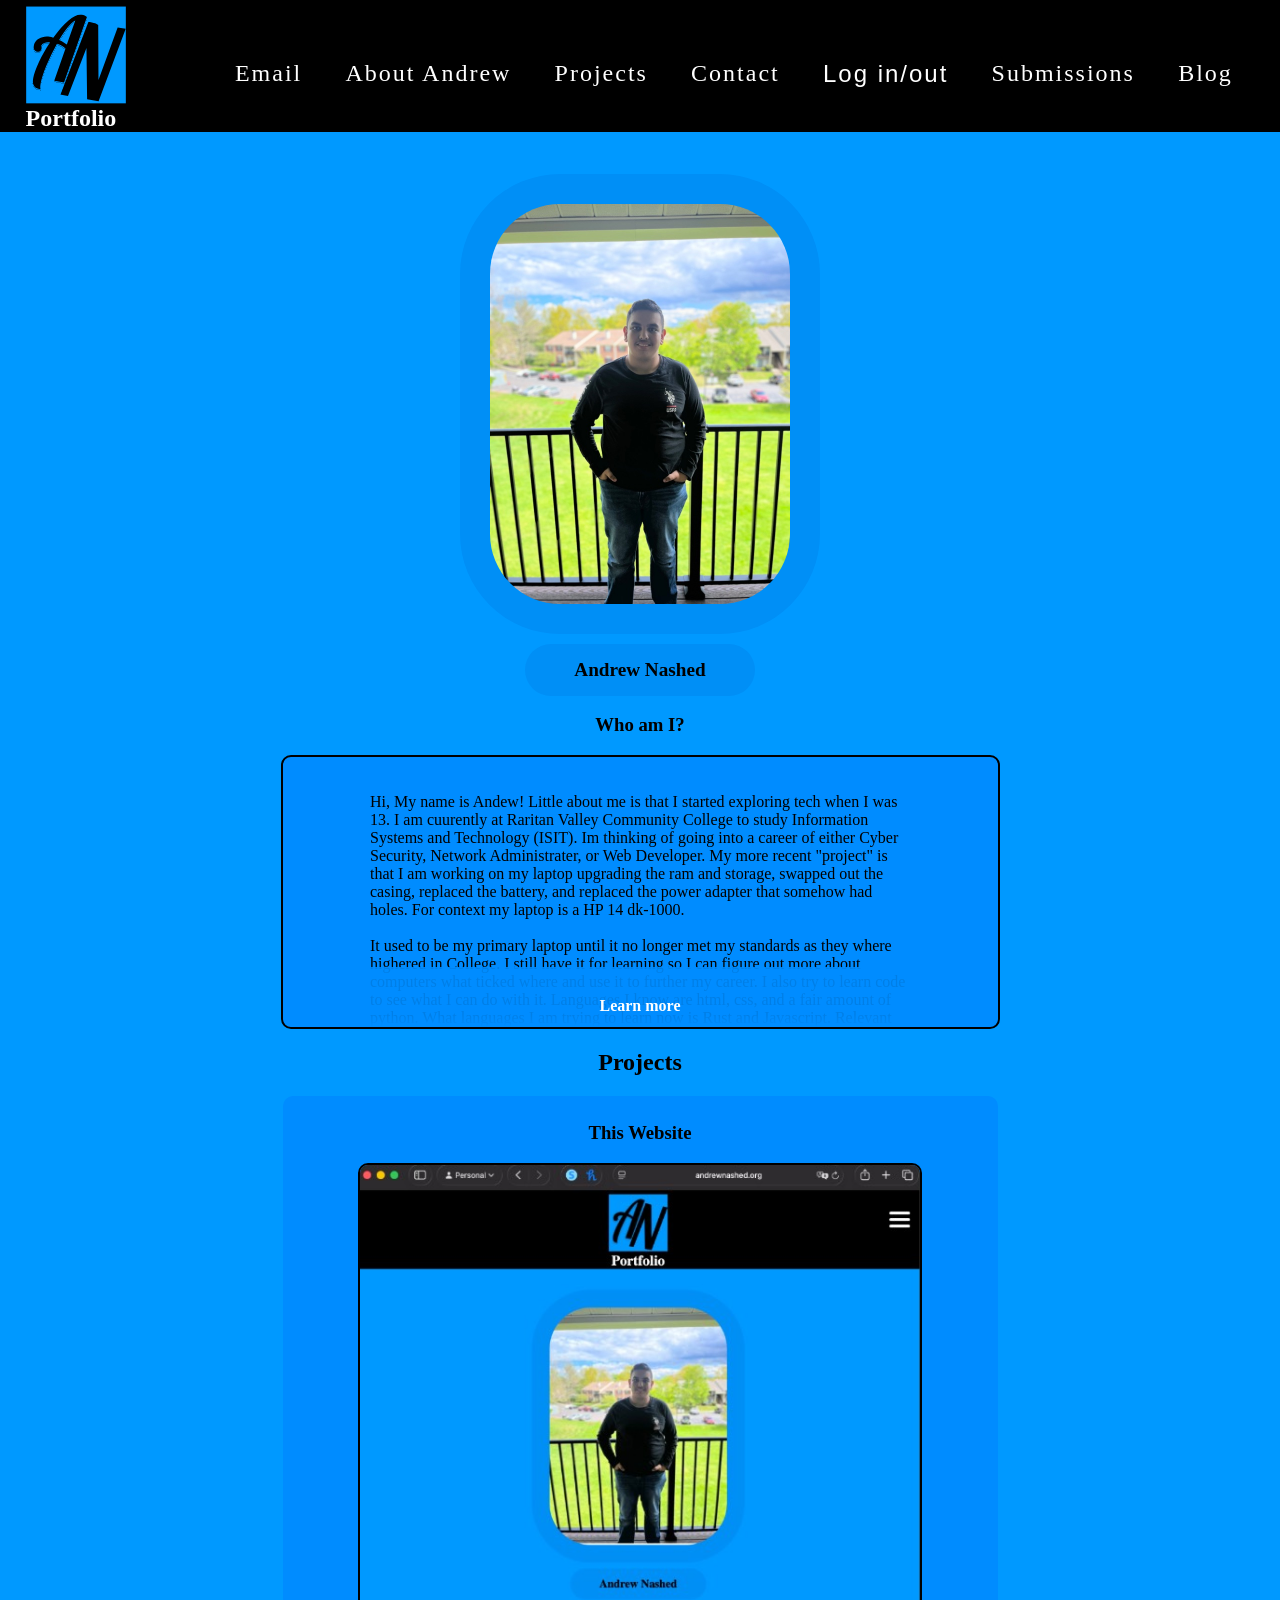
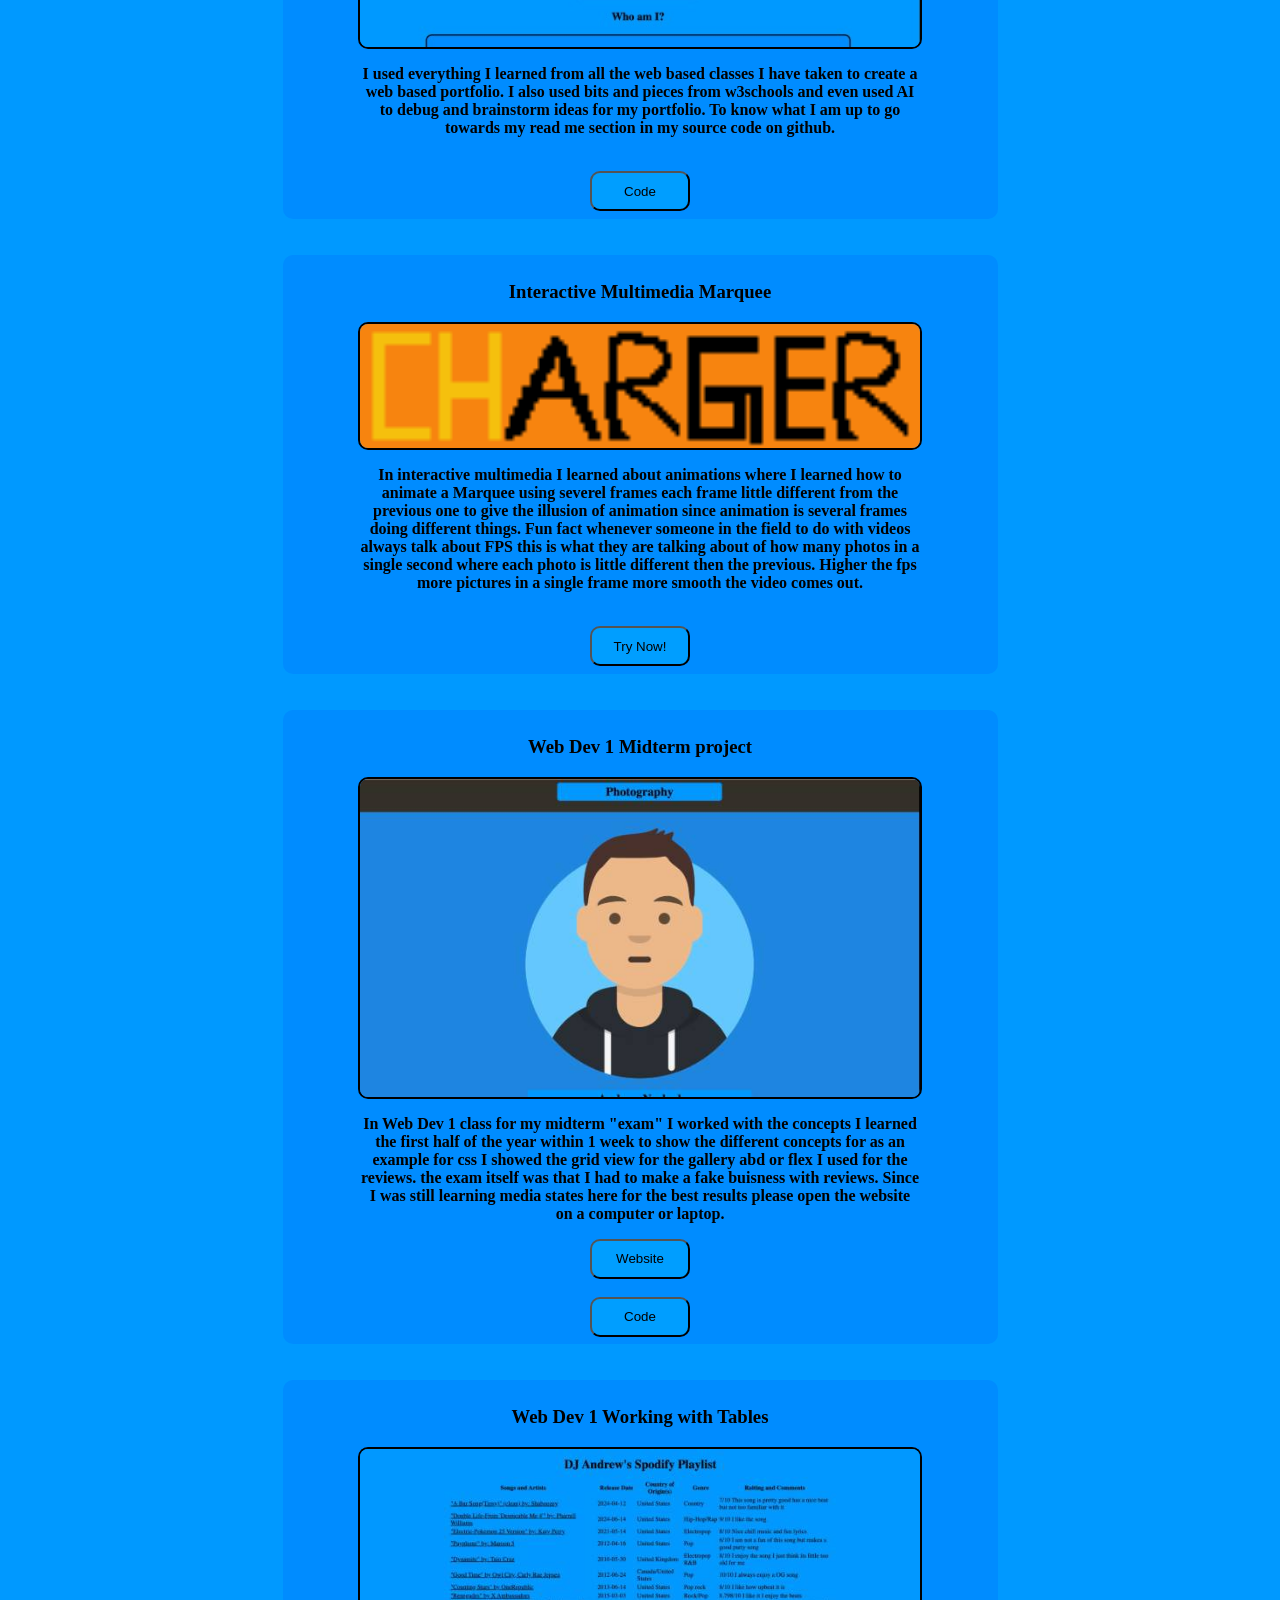
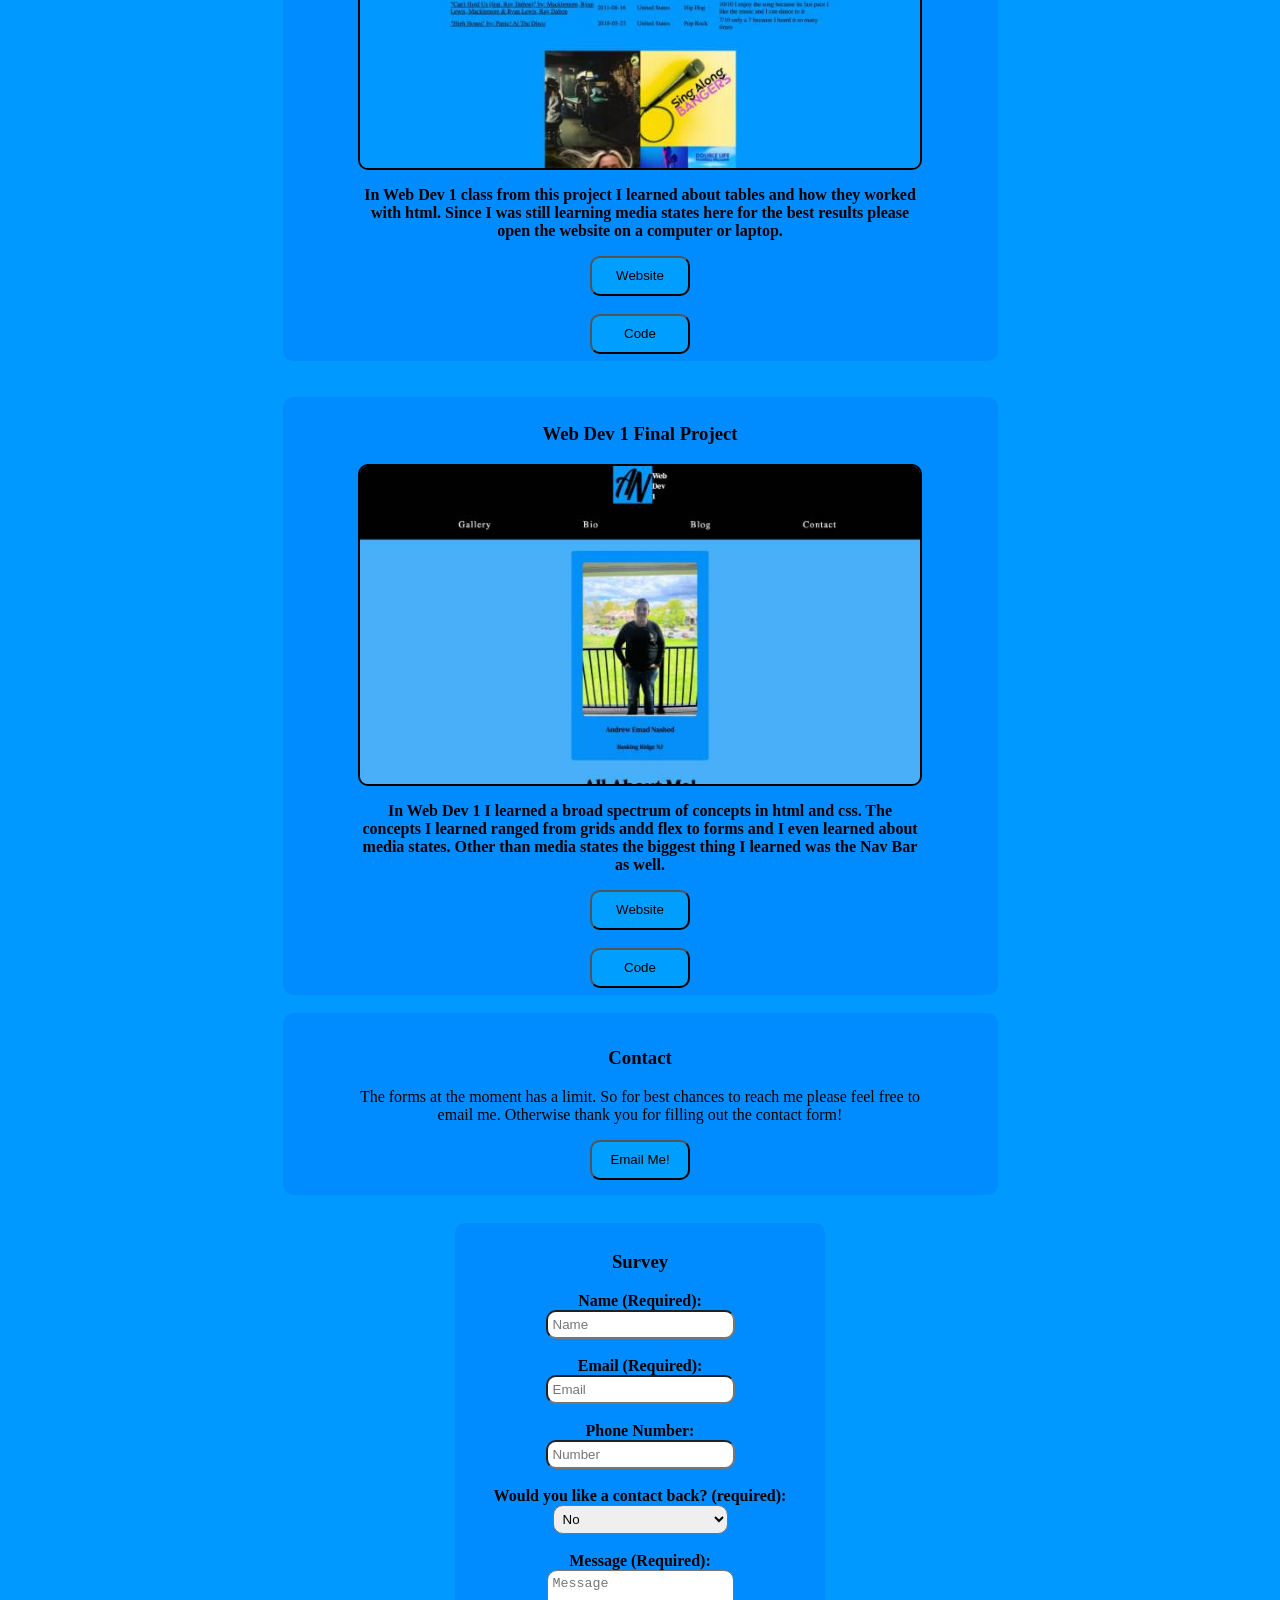
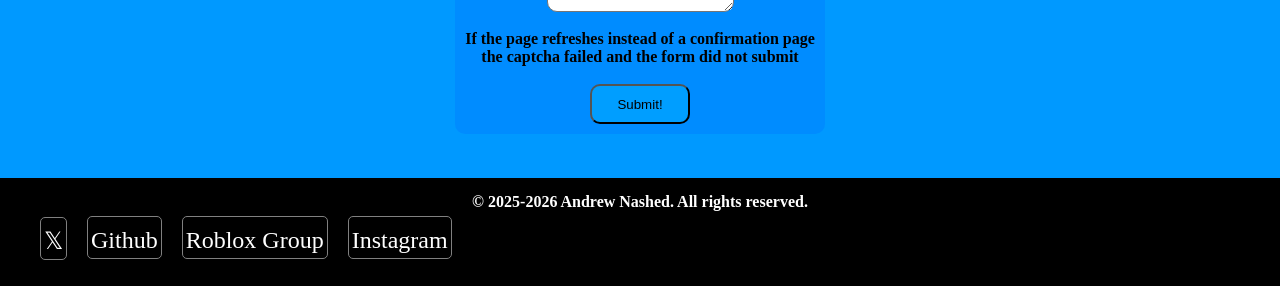
==== index.html @ 929e7d98 "4.0.0 beta" ====
<!DOCTYPE html>
<html lang="en">
<head>
    <meta charset="UTF-8">
    <meta name="viewport" content="width=device-width, initial-scale=1.0">
    <title>Home</title>

    <meta property="og:title" content="Portfolio">
    <meta property="og:description" content="A personal portfolio showcasing my projects, skills, and accomplishments.">
    <meta property="og:image" content="https://andrewnashed.org/img/logo.svg">
    <meta property="og:url" content="https://andrewnashed.org">
    <meta property="og:type" content="portfolio"> <!--pulled off of google AI Overview-->
    <meta name="author" content="Andrew Nashed">
    <meta name="theme-color" content="#0099FF"><!--https://www.instagram.com/reel/DSKAH2tjieJ/?igsh=MXB1M2czdG05cGcwbg== credit-->

    <meta name="description" content="A personal portfolio showcasing my projects, skills, and accomplishments."> <!--Accurate but I used AI because I was unfamiliar with this tag so the description is accurate just AI Generated-->
    <!--twitter-->
    <meta name="twitter:card" content="summary_large_image">
    <meta name="twitter:image" content="https://andrewnashed.org/img/logo.svg">
    <meta name="twitter:url" content="https://andrewnashed.org">
    <meta name="twitter:title" content="Portfolio">
    <meta name="twitter:description" content="A personal portfolio showcasing my projects, skills, and accomplishments."><!--Autocomplete recommended and I thought it was a good idea to include it also i dont think i will ever tweet this but just in case-->

<!--links-->
    <!--Manifest-->
    <link rel="manifest" href="/app/manifest.json">
    <link rel="manifest" href="/app/app.webmanifest" crossorigin="use-credentials" />
    <!--Favicon and app logo-->
    <link rel="icon" type="image/ico" href="/img/logo.ico">
    <link rel="apple-touch-icon" type="image/ico" href="/img/logo.ico">
    <!--CSS htmlwide-->
    <link rel="stylesheet" href="./css/style.css">
    <link rel="stylesheet" href="./css/nav.css">
    <link rel="stylesheet" href="./css/footer.css">
</head>
<body>
<!-- Netlify Identity Widget -->
    <script type="module">
  import netlifyIdentity from "https://cdn.skypack.dev/netlify-identity-widget";

  netlifyIdentity.init();

  netlifyIdentity.on("init", user => {
    if (!user) {
      window.location.href = "/form.html";
    }
  });
</script>

    <!--Skeleton loader-->
    <div id="loader">
        <br>
    <div class="skeleton header"></div>
    <br>
    <div class="skeleton text"></div>
    <br>
    <div class="skeleton text"></div>
    <br>
    <div class="skeleton image"></div>
    <br>
  </div>
  <script src="./js/skeleton.js"></script>
  <!--End of skeleton loader-->
  <!--header-->
    <header>
        <!--Nav bar-->   
        <nav>
 
            
            <div class="logo">
                <img src="/img/logo.svg" alt="Logo" fetchpriority="high" loading="eager">
                
                <h1>Portfolio</h1>
            </div>


            
            
            <div id="menu">
                <div class="hamburgerMenu" onclick="myFunction(this)">
                    <div class="bar1"></div>
                    <div class="bar2"></div>
                    <div class="bar3"></div>
              </div>
              <script>
                function myFunction(x) {
                  x.classList.toggle("change");
                  document.querySelector(".nav-links ul").classList.toggle("show");
                }
              </script>
            </div>  
              

   
            
            <div class="nav-links">
            <ul>
                <li><a href="mailto:&#65;&#110;&#100;&#114;&#101;&#119;&#64;&#97;&#110;&#100;&#114;&#101;&#119;&#110;&#97;&#115;&#104;&#101;&#100;&#46;&#111;&#114;&#103;">Email</a></li>
                <li><a href="#aboutMe">About Andrew</a></li>
                <li><a href="#Projects">Projects</a></li>
                <li><a href="#survey">Contact</a></li>
                <li><button onclick="netlifyIdentity.open()">Log in/out</button></li>
                <li><a href="./pages/form.html">Submissions</a></li>
                <li><a href="./pages/blog.html">Blog</a></li>
            </ul>
        </div>
        </nav>
        

        
    </header>
    <main>
 
        
            
        <section id="me">
            <figure>
                <div id="profileDiv">
                    <img src="./img/IMG_3065.WebP" alt="Image of Andrew Nashed" id="imgA" fetchpriority="high" loading="eager">
                </div>
                <figcaption id="Andrew">
                    Andrew Nashed
                </figcaption>
            </figure>
        </section>
        <section id="aboutMe">
            <h3>Who am I?</h3>
            <div id="abt">
            <p>Hi, My name is Andew! Little about me is that I started exploring tech when I was 13. I am cuurently at Raritan Valley Community College to study Information Systems and Technology (ISIT). Im thinking of going into a career of either Cyber Security, Network Administrater, or Web Developer. My more recent "project" is that I am working on my laptop upgrading the ram and storage, swapped out the casing, replaced the battery, and replaced the power adapter that somehow had holes. For context my laptop is a HP 14 dk-1000.<br><br> It used to be my primary laptop until it no longer met my standards as they where highered in College. I still have it for learning so I can figure out more about computers what ticked where and use it to further my career. I also try to learn code to see what I can do with it. Languages I know are html, css, and a fair amount of python. What languages I am trying to learn now is Rust and Javascript. Relevant classes that I've taken at RV to my career are Essencial Networking, Web Dev 1, and currently taking Interactive Multimedia. As a hobby I generally play video games like Roblox and Minecraft and keep up with tech news like WWDC, Google I/O, and etc. I also like to keep up with thw tech news of iOS Betas. I've been a beta tester since 2020. <br><br> I run a X (formally known as Twitter) account @TechTalksPage that talks about Technology. My favorite game is Roblox because there are a lot of games on there but I am exploring other games like Jedi Survivor that im currently trying to figure out the gameplay to. I do spend a fair ammount of time on social media. I currently use TikTok, Instagram, and X.</p>
            <span class="overlay-text">Learn more</span>
            </div>
        </section>
        <section id="Projects">
            <h2>Projects</h2>
            <section class="project">
                <h3>This Website</h3>
                <img src="./img/andrewnashedorg.WebP" alt="screenshot of website" class="project-img" fetchpriority="high" loading="lazy">
                <p>I used everything I learned from all the web based classes I have taken to create a web based portfolio. I also used bits and pieces from w3schools and even used AI to debug and brainstorm ideas for my portfolio. To know what I am up to go towards my read me section in my source code on github.</p>
                <br>
                <a href="https://github.com/Kindleisbest/web-portfolio" target="_blank">
                    <button class="btn">Code</button> 
                    </a>
                </section>
                <br>
                <br>
                <br>
            <section class="project">
                <h3>Interactive Multimedia Marquee</h3>
                <img src="./img/Marque.gif" alt="Marquee of a word Charger" class="project-img" fetchpriority="high">
                <p>In interactive multimedia I learned about animations where I learned how to animate a Marquee using severel frames each frame little different from the previous one to give the illusion of animation since animation is several frames doing different things. Fun fact whenever someone in the field to do with videos always talk about FPS this is what they are talking about of how many photos in a single second where each photo is little different then the previous. Higher the fps more pictures in a single frame more smooth the video comes out.</p>
                <br>
                <a href="https://www.piskelapp.com" target="_blank">
                    <button class="btn">Try Now!</button> 
                    </a>
                </section>
                <br>
                <br>
                <br>
            <section class="project">
                <h3>Web Dev 1 Midterm project</h3>
                <img src="./img/Midterm.WebP" alt="Midterm Project Screenshot" class="project-img" fetchpriority="high" loading="lazy">
                <p>In Web Dev 1 class for my midterm "exam" I worked with the concepts I learned the first half of the year within 1 week to show the different concepts for as an example for css I showed the grid view for the gallery abd or flex I used for the reviews. the exam itself was that I had to make a fake buisness with reviews. Since I was still learning media states here for the best results please open the website on a computer or laptop.</p>
                <a href="https://midterm-kindleisbest.netlify.app" target="_blank">
                    <button class="btn">Website</button> 
                    </a>
                <br>
                <br>
                <a href="https://github.com/RVCC-IDMX/midterm-Kindleisbest" target="_blank">
                    <button class="btn">Code</button> 
                    </a>
            </section>
            <br>
            <br>
            <br>
            <section class="project">
                <h3>Web Dev 1 Working with Tables</h3>
                <img src="./img/Tables.WebP" alt="Tables Project Screenshot" class="project-img" fetchpriority="high" loading="lazy">
                <p>In Web Dev 1 class from this project I learned about tables and how they worked with html. Since I was still learning media states here for the best results please open the website on a computer or laptop.</p>
                <a href="https://working-with-tables-kindleisbest.netlify.app" target="_blank">
                    <button class="btn">Website</button> 
                    </a>
                <br>
                <br>
                <a href="https://github.com/RVCC-IDMX/working-with-tables-Kindleisbest" target="_blank">
                    <button class="btn">Code</button> 
                    </a>
            </section>
            <br>
            <br>
            <br>
            <section class="project">
                <h3>Web Dev 1 Final Project</h3>
                <img src="./img/main.WebP" alt="Final Project Screenshot" class="project-img" fetchpriority="high" loading="lazy">
                <p>In Web Dev 1 I learned a broad  spectrum of concepts in html and css. The concepts I learned ranged from grids andd flex to forms and I even learned about media states. Other than media states the biggest thing I learned was the Nav Bar as well. </p>
                <a href="https://about-me-kindleisbest.netlify.app" target="_blank">
                    <button class="btn">Website</button> 
                    </a>
                <br>
                <br>
                <a href="https://github.com/RVCC-IDMX/about-me-Kindleisbest" target="_blank">
                    <button class="btn">Code</button> 
                    </a>
            </section>
        </section>
        <br>
        <div id="contact">
        <h3>Contact</h3>
        <p>The forms at the moment has a limit. So for best chances to reach me please feel free to email me. Otherwise thank you for filling out the contact form!</p>
        <a href="mailto:&#65;&#110;&#100;&#114;&#101;&#119;&#64;&#97;&#110;&#100;&#114;&#101;&#119;&#110;&#97;&#115;&#104;&#101;&#100;&#46;&#111;&#114;&#103;">
            <button class="btn" id="btn">Email Me!</button>
            </a>
    </div>
    <br>
        <div id="survey">
        <form name="contact" method="POST" data-netlify="true" data-netlify-recaptcha="true" id="form">
            <label><h3>Survey</h3></label>
            <label for="name">Name (Required): </label>
            <input id="name" type="name" name="name" placeholder="Name" class="inputs" required/>
            <br>
            <label for="email">Email (Required): </label>
            <input id="email" type="email" name="email" placeholder="Email" class="inputs" autocomplete="email" required/>
            <br>

            <label for="phone">Phone Number: </label>
            <input id="phone" type="tel" name="phone" placeholder="Number" class="inputs" autocomplete="tel-local" required/>
            <br>

            <label for="perm">Would you like a contact back? (required):</label>
            <select name="Would you like a contact back?" id="perm" class="inputs" autocomplete="name" required>
            <optgroup label="Please select one">
                <option value="no">No</option>
                <option value="yes">Yes</option>
            </optgroup>

            </select>

            <br>

            <label for="message">Message (Required): </label>
            <textarea id="message" name="message" placeholder="Message" class="inputs" required></textarea>
            <br>
            <label for="captcha">If the page refreshes instead of a confirmation page the captcha failed and the form did not submit</label>
            <div data-netlify-recaptcha="true"  id="captcha"></div>
            
            <br>
            <button type="submit" class="btn" id="Submit">Submit!</button>
        </form>
    </div>
    <br>
    
    </main>
    <script src="https://identity.netlify.com/v1/netlify-identity-widget.js"></script>
        
            <script src="https://challenges.cloudflare.com/turnstile/v0/api.js" async defer> 
              </script>
              <link rel="preconnect" href="https://challenges.cloudflare.com">
              <div class="cf-turnstile" data-sitekey="0x4AAAAAACBy3yBw4a0bDQFq"></div>
              <script src="https://challenges.cloudflare.com/turnstile/v0/api.js?render=explicit" defer>
                </script>
    <footer> 
        <h4>&copy; 2025-2026 Andrew Nashed. All rights reserved.</h4>
        <ul>
        <li><a href="https://www.x.com/techtalkspage" target="_blank">𝕏</a></li>
        <li><a href="https://www.github.com/Kindleisbest" target="_blank">Github</a></li>
        <li><a href="https://www.roblox.com/share/g/7995182" target="_blank">Roblox Group</a></li>
        <li><a href="https://www.instagram.com/andrew_nashed_2024" target="_blank">Instagram</a></li>
        </ul>
        
        
    </footer>


</body>
</html>
---- css/style.css ----
html{
    scroll-behavior: smooth;
}

body{
    background-color: rgb(0, 153,255);
    box-sizing: border-box;
    padding: 0;
    margin: 0;
}
main{
    padding: 2vw;
}
#me{
    display: block;
    margin-left: auto;
    margin-right: auto;
    justify-self: center;
    }

#imgA {
    display: block;
    padding: 30px;
    background-color: #008ff6;
    border-radius: 70px;
    width: 200px;
    max-width: 100%;
    padding-bottom: 30px;
    margin-left: auto;
    margin-right: auto;
    margin-bottom: 10px;
    justify-items: center;
 }
 #contact{
    margin: auto;
    width:715px;
    max-width: fit-content;
 }
 #email{
    display: flex;
    justify-self: center;
    justify-content: center;
    margin-left: auto;
    margin-right: auto;

 }
 #profileDiv {
    align-self: center;
 }
 figcaption{
        padding: 10px;
        background-color: #008ff6;
        border-radius: 100px;
        text-align: center;
        font-weight: bolder;
        font-size: large;
    }
    #Projects{
        justify-self: center;
        text-align: center;
        font-weight: bolder;
    }
#Submit{
    justify-self: center;
}
.btn, a.btn{
    padding: 10px;
    width: 100px;
    height: 40px;
    color: rgb(0, 0, 0);
    text-decoration: none;
    background-color: rgb(0, 158, 255);
    border-radius: 10px;
    justify-self: center;
}
.btn:hover, a.btn:hover{
    cursor:pointer;
    filter:invert(100%);
    text-decoration: none;
}
.inputs{
    padding: 5px;
    border-radius: 10px;
    width: 50%;
    min-width: 150px;
    max-width: 300px;
    justify-self: center;
}
label{
    font-weight: bolder;
    text-align: center;
}
p{
    margin-left: 10%;
    margin-right: 10%;
}
.project{
    padding: 7.5px;
    background-color: rgb(0, 140, 255);
    border-radius: 10px;
    width:700px;
    max-width: fit-content;
    display:inline-block;
    justify-self: center;
}
h3{
    text-align: center;
}


#survey form /*Creates the style for the contact form*/{
    display: grid;
    grid-template-columns: 1fr;
    justify-content: center;
    justify-self: center;
    background-color: rgb(0,140,255);
    padding: 10px;
    border-radius: 10px;
    margin: auto;
    width:350px;
    max-width: fit-content;
    margin-bottom: 0px;
    margin-top: 10px;   
}
#contact{
    justify-self: center;
    text-align: center;
    padding: 10 px;
    border-radius: 10px;
    background-color: rgb(0,140,255);
    padding-top: 15px;
    padding-bottom: 15px;
}
#captcha{
    display: block;
    justify-self: center;
    margin-left: auto;
    margin-right: auto;
    cursor: pointer;
    align-self: center;
}
.project-img{
    width: 80%;
    max-width: 600px;
    border: solid black 2px;
    border-radius: 10px;
    margin-top: 10px;
    margin-bottom: 10px;
    display: block;
    margin-left: auto;
    margin-right: auto;
    justify-self: center;
}
#Andrew{
    width: 200px;
    max-width: 100%;
    margin: auto;
}

@media (max-width: 960px){ /*For smaller screens*/ 
    #imgA {
        padding: 30px;
        background-color: #008ff6;
        border-radius: 70px;
        width: 200px;
        max-width: fit-content;
        padding-bottom: 30px;
        margin-left: auto;
        
 }

    figcaption{
        padding: 10px;
        background-color: #008ff6;
        border-radius: 100px;
        text-align: center;
        font-weight: bolder;
        font-size: large;
    }
    #abt{
    height: 230px;
    width:675px;
    max-width: fit-content;
    padding: 20px;
    margin: auto;
    background-color: rgb(0, 140, 255);
    height: 230px;
    overflow-y:scroll;
    border-radius: 10px;
    
}

.overlay-text {
    opacity: 0.000;
}
}

@keyframes expandBox {
  from { transform: scale(1); }
  to   { transform: scale(1.15); }
}



@media (min-width: 961px){ /*creates css for larger screen (all mostly similar w/ different values than above)*/

    
    #imgA {
        padding: 30px;
        background-color: #008ff6;
        border-radius: 100px;
        width: 300px;
        max-width: 100%;
        padding-bottom: 30px;
        margin-left: auto;

    
    }
    figcaption{
        padding: 15px;
        background-color: #008ff6;
        border-radius: 100px;
        text-align: center;
        font-weight: bolder;
        font-size: larger;
    }
  


    /* Smooth expand animation */
#abt { /*AI generated to fix my animations that was almost not existant before please check update logs on GitHub t see what was the code before*/
    position: relative;
    width: 675px;
    max-width: fit-content;
    height: 230px;
    padding: 20px;
    margin: auto;
    overflow: hidden;
    border-radius: 10px;
    background-color: rgb(0, 140, 255);
    border: 2px solid black;
    transition: transform 0.4s ease, height 0.4s ease, padding 0.4s ease;
}

/* Bottom gradient overlay */
#abt::after { /*AI generated to fix my animations that was almost not existant before please check update logs on GitHub t see what was the code before*/
    content: "";
    position: absolute;
    left: 0; 
    right: 0;
    bottom: 0;
    height: 60px;
    pointer-events: none;
    background: linear-gradient(
        to bottom,
        rgba(0, 140, 255, 0.9) 40%,
        rgba(0, 140, 255, 0.9) 80%,
        rgba(0, 140, 255, 1) 100%
    ); 
    border-radius: inherit;
    opacity: 1;
    transition: opacity 0.3s ease;
}

/* Overlay text */
.overlay-text { /*AI generated to fix my animations that was almost not existant before please check update logs on GitHub t see what was the code before*/
    position: absolute;
    bottom: 12px;
    left: 50%;
    transform: translateX(-50%);
    z-index: 2;
    pointer-events: none;
    color: white;
    font-weight: 700;
    transition: opacity 0.3s ease;
}


#abt:hover { 
    transform: scale(1.10);   
    height: 300px;            
    padding: 2rem;            
    overflow: auto;           
}

/* Hide bottom gradient + text during hover */
#abt:hover::after { /*AI generated to fix my animations that was almost not existant before please check update logs on GitHub t see what was the code before*/
    opacity: 0;
}
#abt:hover .overlay-text { /*AI generated to fix my animations that was almost not existant before please check update logs on GitHub t see what was the code before*/
    opacity: 0;
}

}
---- css/nav.css ----
/* navbar */

header {
    background-color: black;
    
    border: none;
    position: relative;
}

header h1{
    color: white;
    justify-self: center;
    font-size: 20px;
}


/* logo */
.logo img{
    display: flex;
    width: 100px;
    height: 100px;
    justify-content: center;
    margin: auto ;
    padding-top: 5px;
}

.logo h1{
    font-size: 1.5rem;
    margin: auto;
}



/* navigation list */

header li{
    justify-self: center;
    color: white;
    list-style-type: none;
    padding: 0.5em 0;
}
header button{
    justify-self: center;
    color: white;
    text-decoration: none;
    font-size: 1.5rem;
    padding: 1.1rem 1.35rem;
    letter-spacing: 2px;
    display: inline-block;
    background-color:black;
    border-radius:5px;
    border: 0;
}


/*  
 style all a tags in header 
 and then on hover
*/
header a{
    color: white;
    text-decoration: none;
    font-size: 1.5rem;
    padding: 1.1rem 1.35rem;
    letter-spacing: 2px;
    display: inline-block;
    background-color:black;
    border-radius:5px;
}

header a:hover, header a:focus{
    filter:invert(100%);
    text-decoration: none; 
}
header button:hover, header button:focus{
    filter:invert(100%);
    text-decoration: none; 
}




/* 
media query for non-mobile nav bar
min-width set to width of nav elements 
such that no text wraps 
*/

   

@media (max-width: 999.99px) {
    
.logo{
    display: grid;
    align-self: center;
    justify-content: center;
    position: relative;
    width: fit-content;
    margin: auto ;
    padding-top: 5px;
}
menu{
    display: grid;
    align-self: center;
    justify-content: center;
    position: relative;
    width: fit-content;
    margin: auto;
}
nav{
    display: grid;
    flex-direction: column;
    grid-template-columns: repeat(3, 1rem);
    align-items: center;
    justify-content: center;
    position: relative;
    margin-bottom: 10px;
}

.hamburgerMenu {
    display:inline-block;
    cursor: pointer;
    justify-self: right;
    position: absolute;
    right: 25px; 
    top: 30px;
    z-index: 9999;
  }
  .hamburgerMenu:hover, .hamburgerMenu:focus{
    background-color: black;
    padding: 3px;
    filter: invert(100%);
  }
  
.bar1, .bar2, .bar3 {
    width: 35px;
    height: 5px;
    background-color: white;
    margin: 6px 0;
    justify-self: right;
    transition: 0.4s;
    border-radius: 3px;
  }
  
.change .bar1 {
    transform: translate(0, 11px) rotate(-45deg);
  }
  
.change .bar2 {opacity: 0;}
  
.change .bar3 {
    transform: translate(0, -11px) rotate(45deg);
  }

}
@media screen and (min-width: 1000px) {
    nav{
        display: flex;
        justify-content: space-between;
        align-items: center;
        margin: auto;
        padding: 0 2vw;
    }
    
    header ul{
        display: flex;
        justify-content: space-evenly;
        width: auto;
        margin-bottom: 0;
    } 

}
/* For nav bar to behave on smaller screens. */
@media screen and (max-width:999px) {
    .hamburgerMenu {
        display: inline-block;
    }
    .nav-links ul {
        display:none;
    }
    .nav-links ul.show {
        display:block;
    }
}
---- css/footer.css ----
footer { /*creates the footer that we all know and love by creating the thick black line at the bottem and added the copyrights and socials*/
    border: none;
    position: relative;
    background-color: black;
    color:white;
    text-decoration-color: #ffff;
    text-align:center;
    padding-top: 5px;
    padding-bottom: 15px;
    
}
footer h4 { /*add reasonable space below text for the buttons instead of leaving it up to the browsers to decide*/
    margin:10px;
    margin-top: 10px;
    
}
footer a { /*styles the social media buttons in the footer*/
    color: white;
    background-color: black;
    font-size: 24px;
    text-decoration:none;
    padding: 5px 0;
    padding-top: 10px;
    position: relative;
    border-radius: 5px;
    padding-left: 3px;
    padding-right: 3px;
    
    justify-content: space-between;
    border: 1px gray solid;
    
}
footer ul { /*styles the list of social media buttons in the footer*/
    list-style-type: none;
    display: flex;
    /* justify-content: space-evenly; */
    /* gap: fit-content; */
    height: auto;
    width: fit-content;
    justify-self: center;
    gap: 20px;
}
footer a:hover { /*adds hover effect to the social media buttons in the footer*/
    filter: invert(100%);
    text-decoration: none;
    border-radius: 5px;
    padding-left: 2px;
    padding-right: 2px;
}
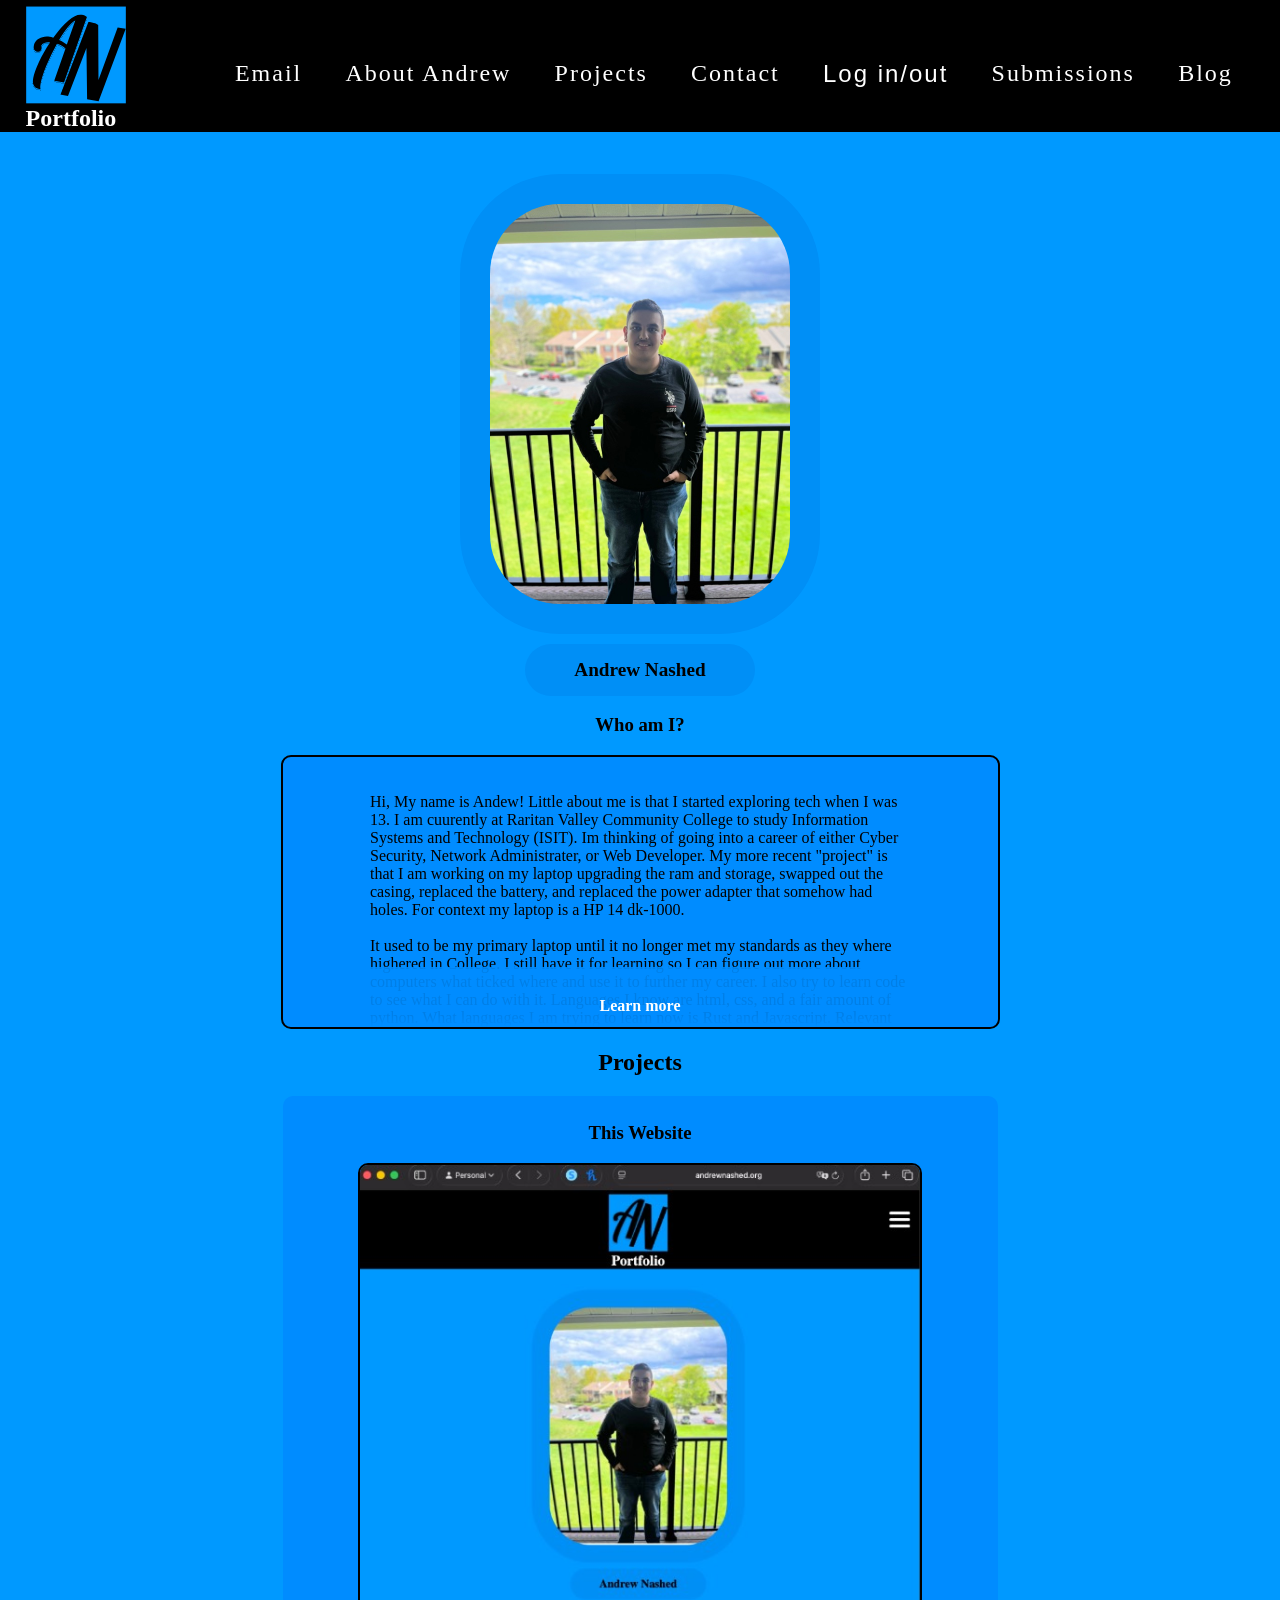
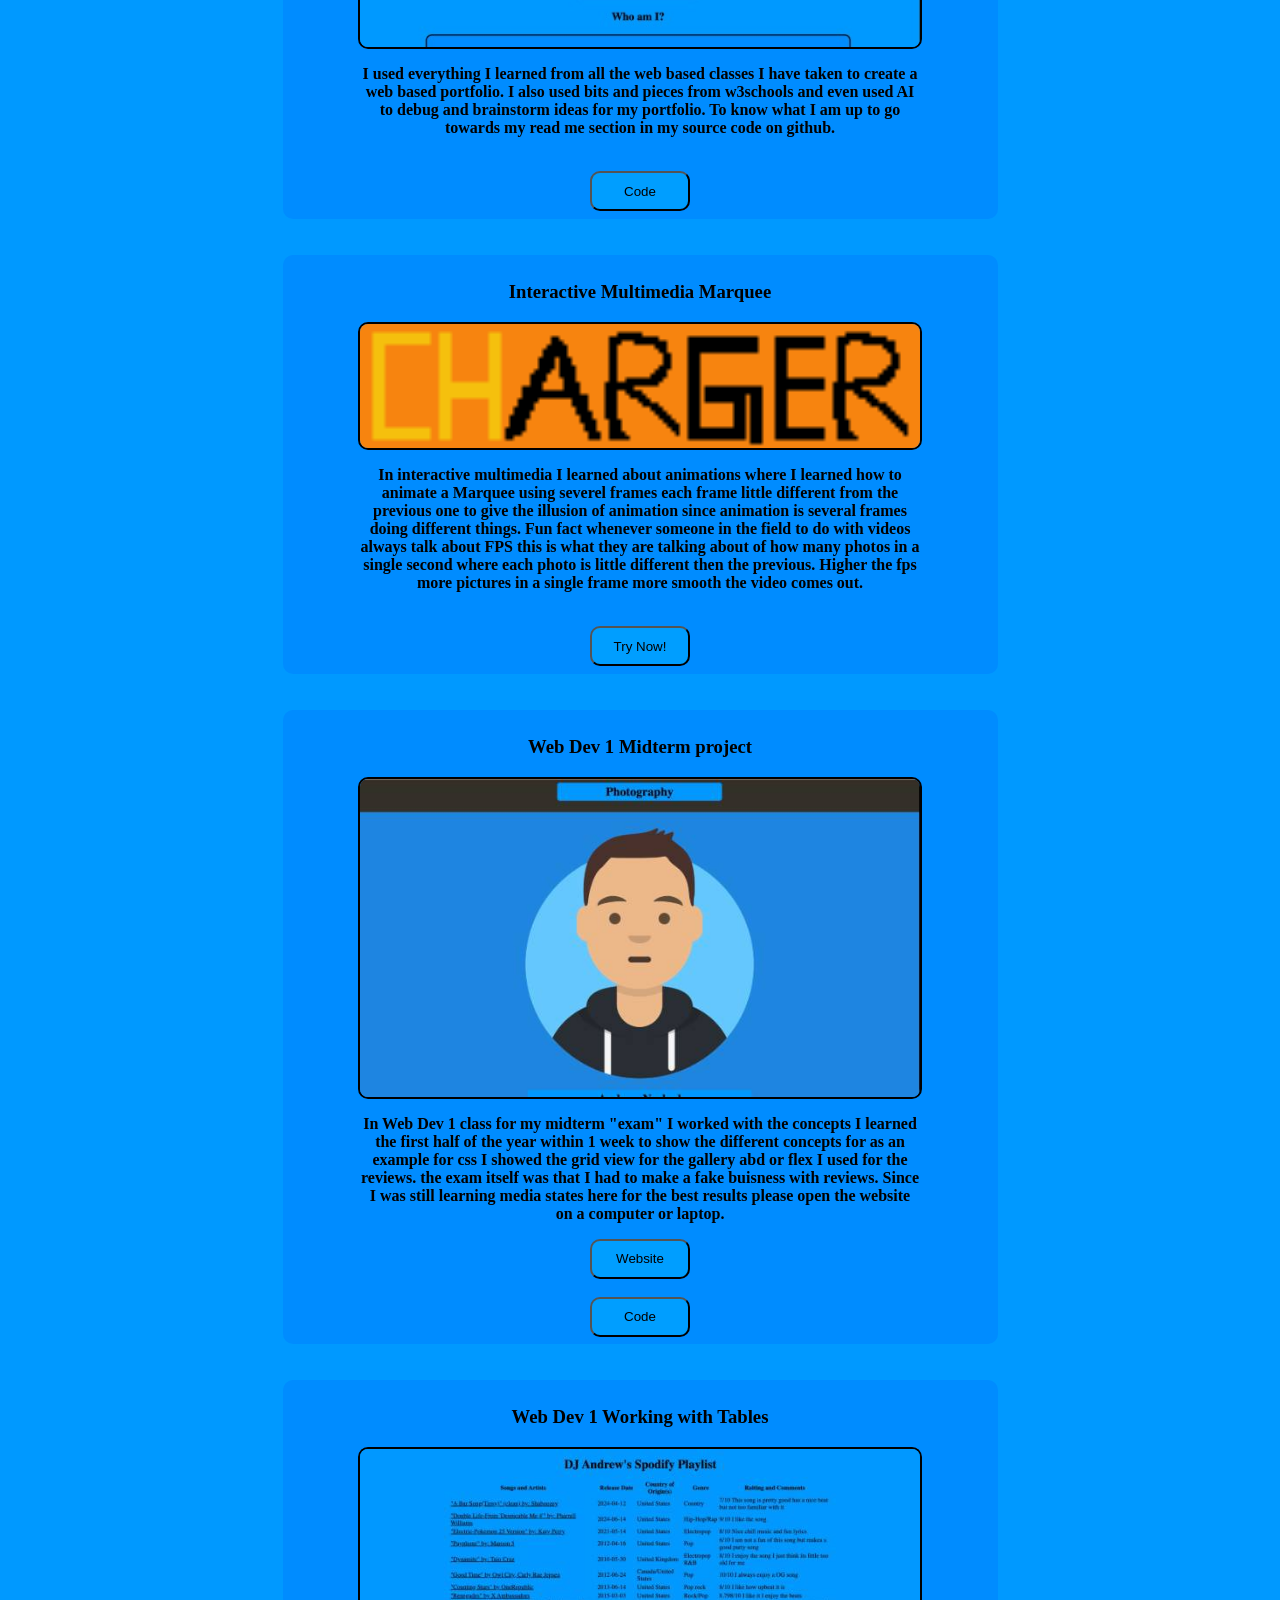
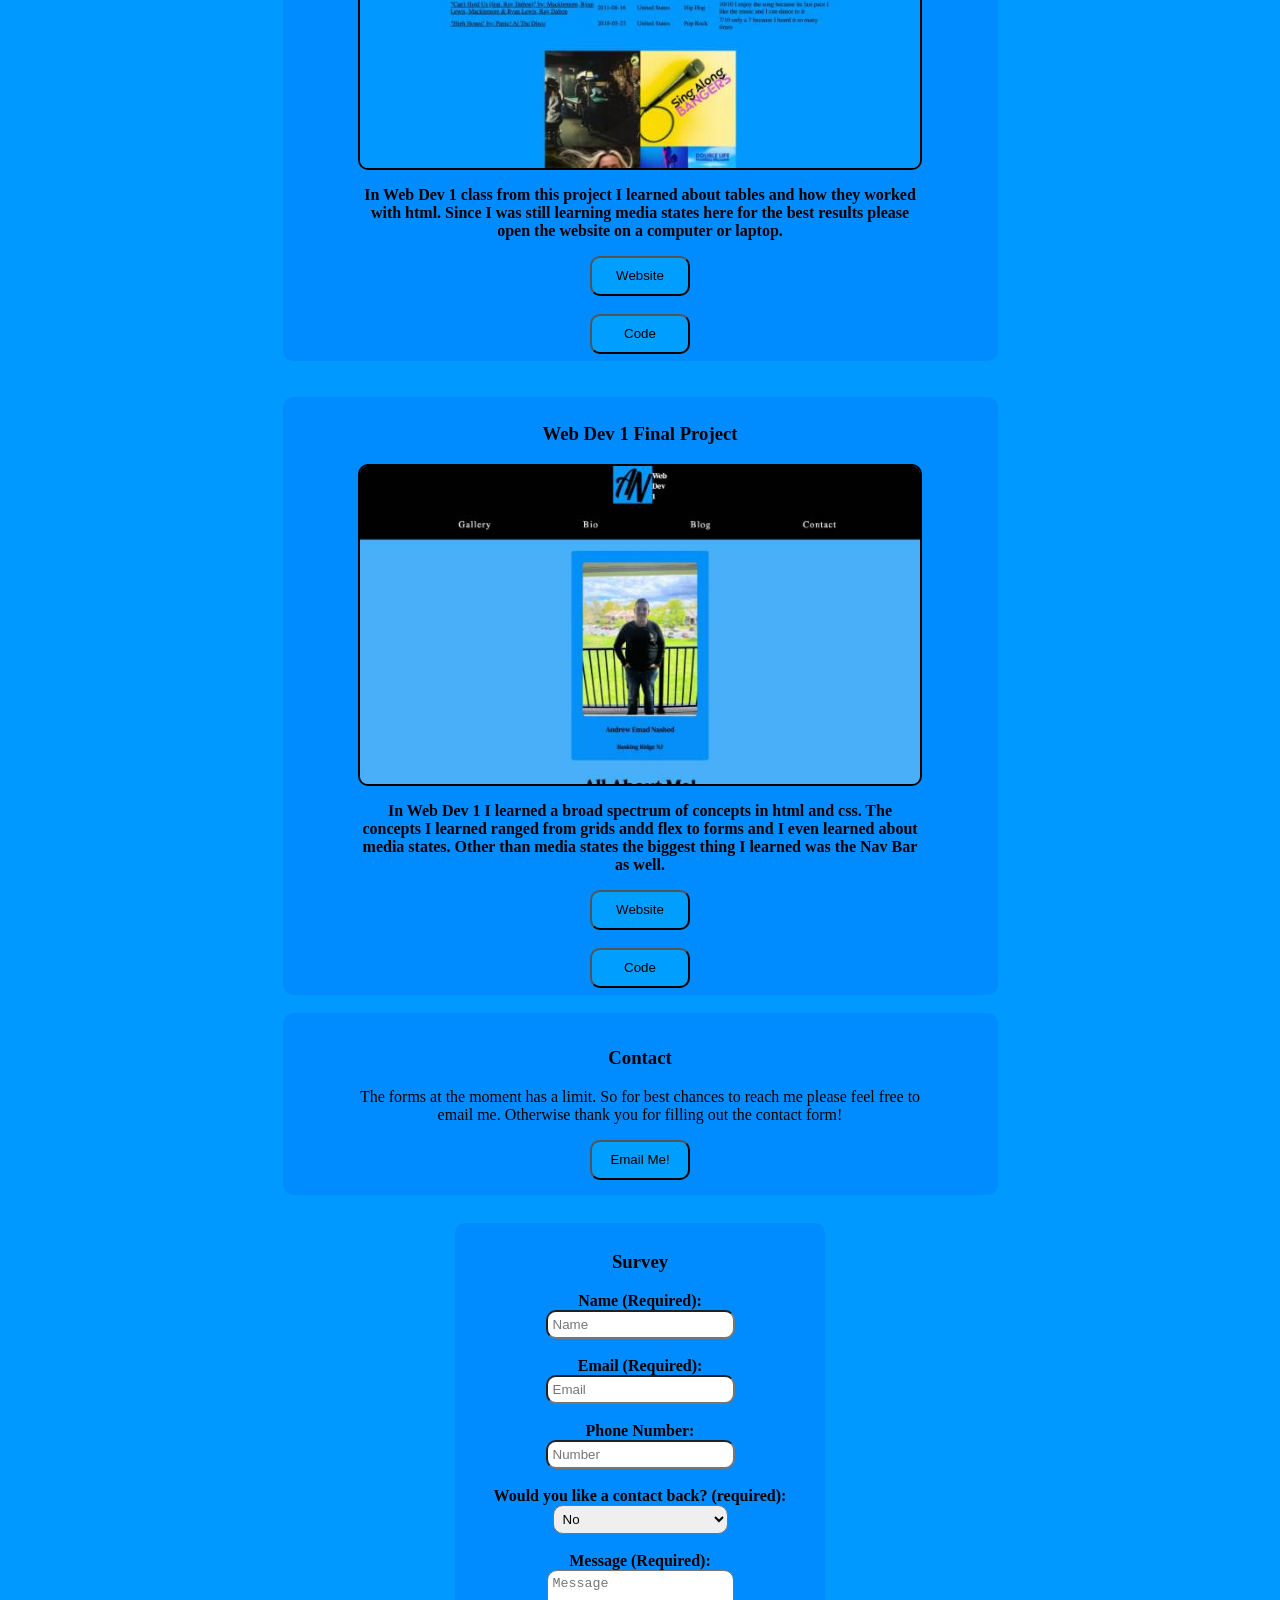
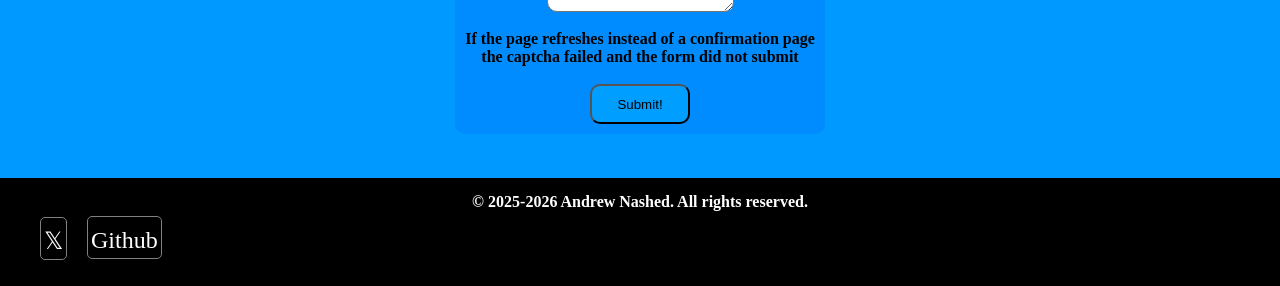
==== commit 5bbffbc9: "4.0.0 beta bug fix" ====
--- a/index.html
+++ b/index.html
@@ -257,16 +257,12 @@
               <div class="cf-turnstile" data-sitekey="0x4AAAAAACBy3yBw4a0bDQFq"></div>
               <script src="https://challenges.cloudflare.com/turnstile/v0/api.js?render=explicit" defer>
                 </script>
-    <footer> 
+     <footer> 
         <h4>&copy; 2025-2026 Andrew Nashed. All rights reserved.</h4>
         <ul>
         <li><a href="https://www.x.com/techtalkspage" target="_blank">𝕏</a></li>
         <li><a href="https://www.github.com/Kindleisbest" target="_blank">Github</a></li>
-        <li><a href="https://www.roblox.com/share/g/7995182" target="_blank">Roblox Group</a></li>
-        <li><a href="https://www.instagram.com/andrew_nashed_2024" target="_blank">Instagram</a></li>
         </ul>
-        
-        
     </footer>
 
 
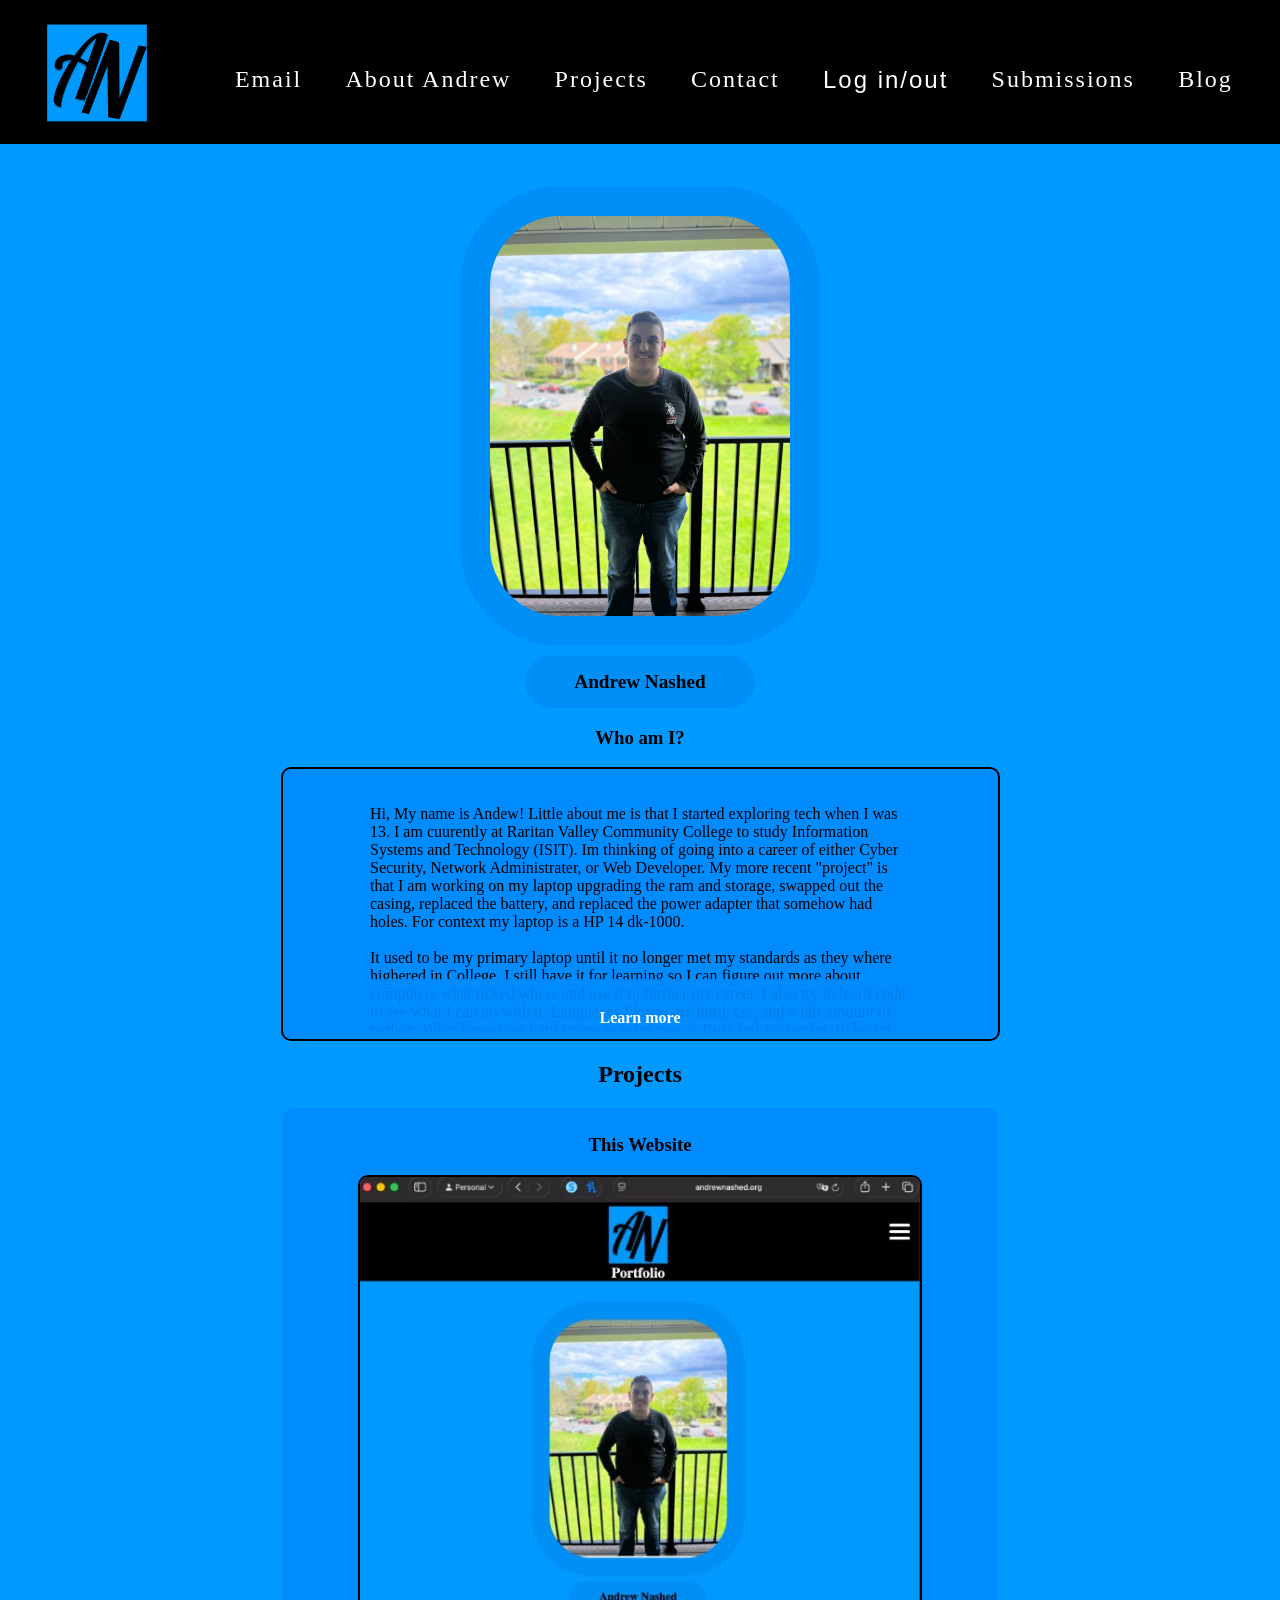
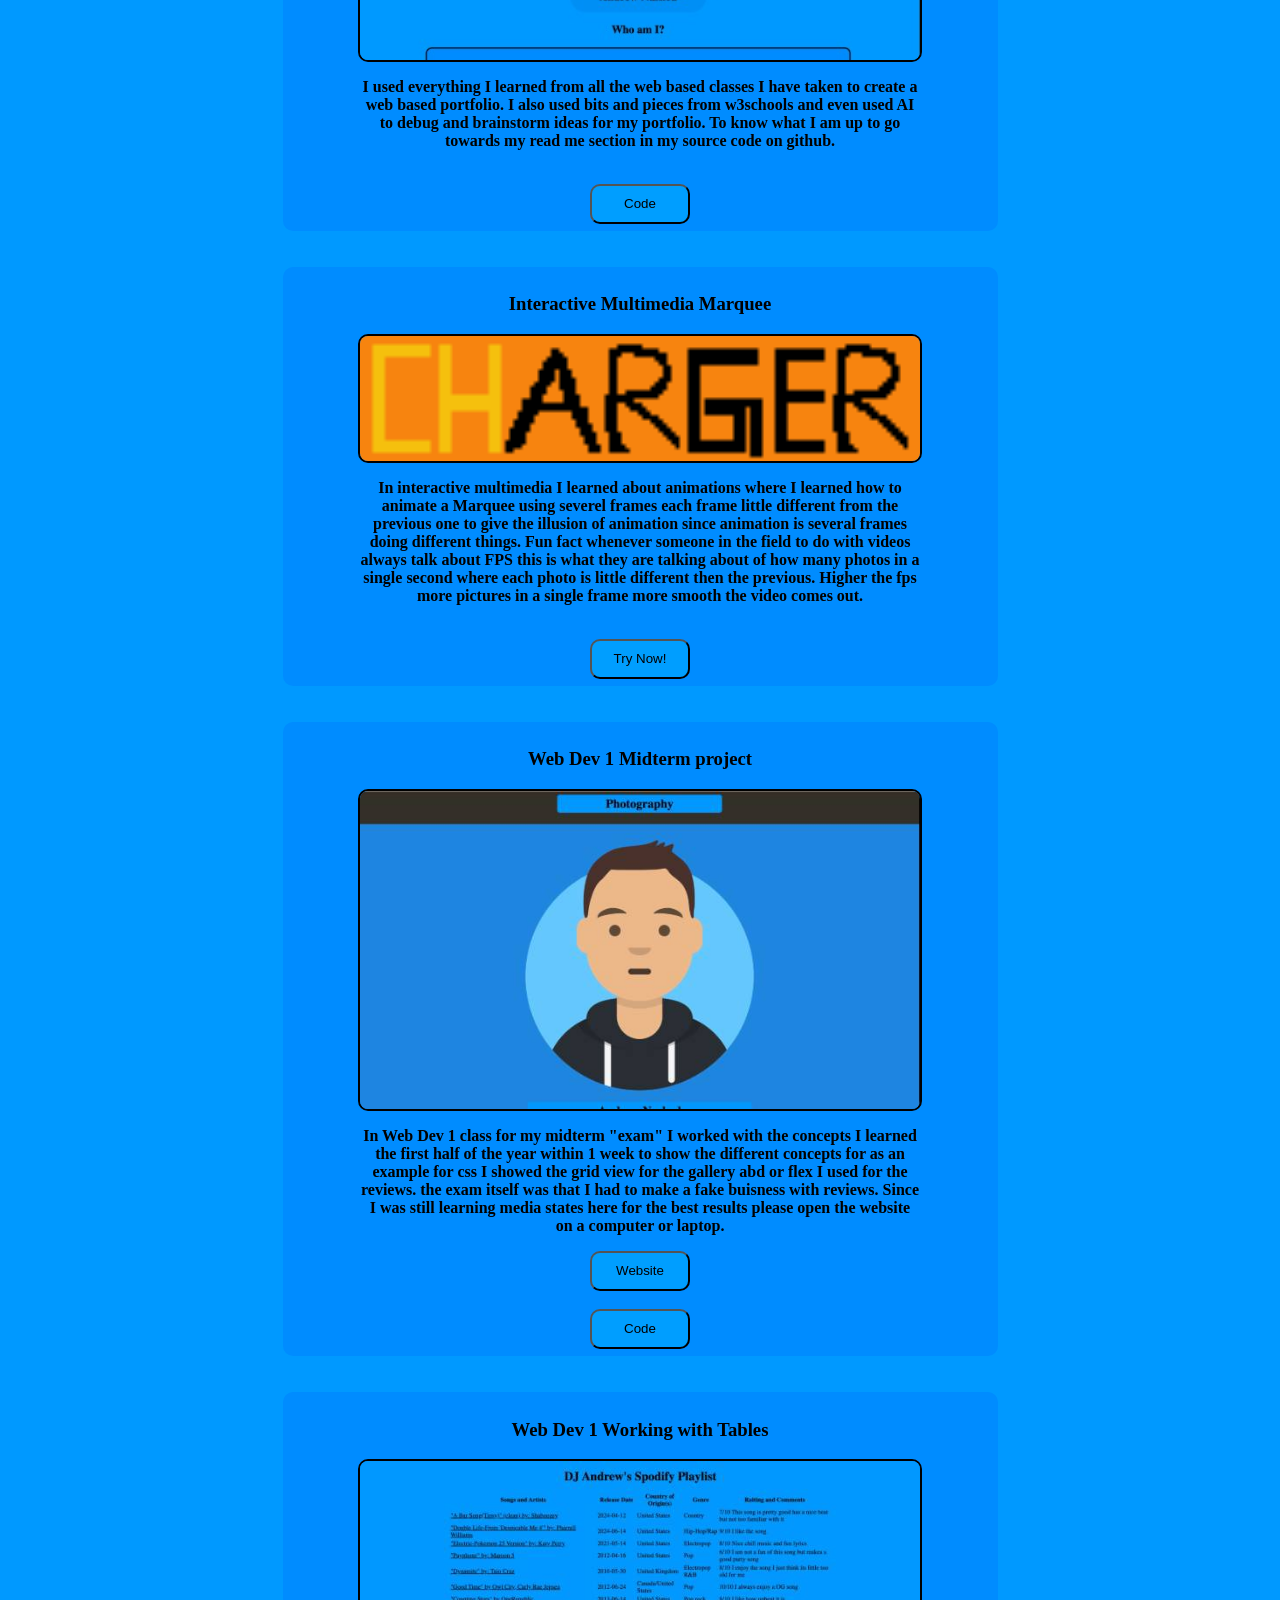
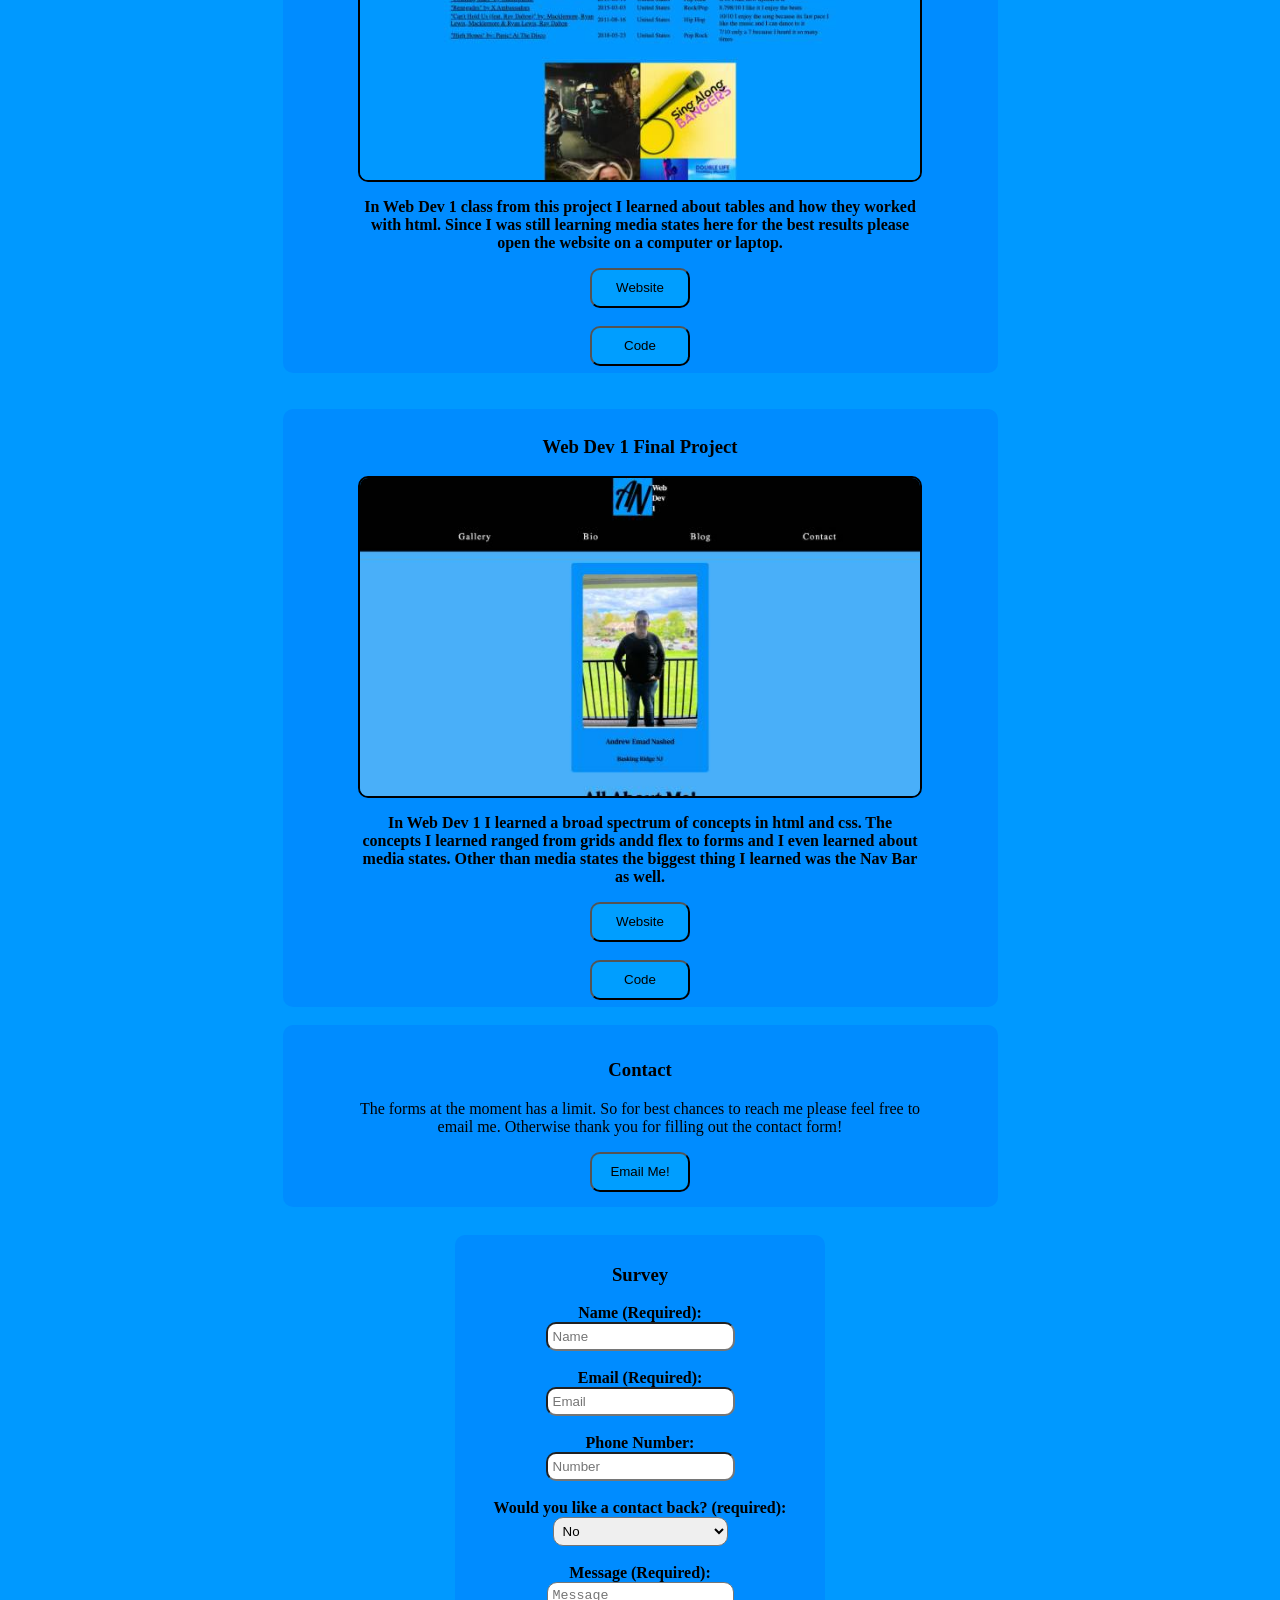
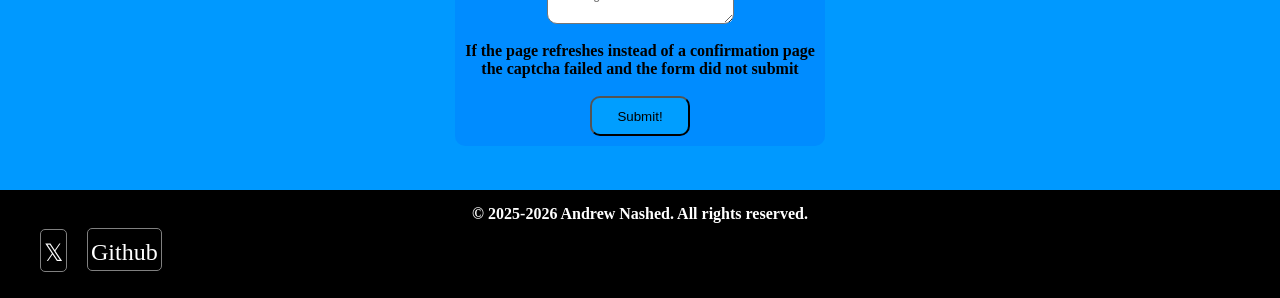
==== commit f18b6ed6: "4.0.0 beta" ====
--- a/index.html
+++ b/index.html
@@ -67,11 +67,10 @@
         <nav>
  
             
-            <div class="logo">
-                <img src="/img/logo.svg" alt="Logo" fetchpriority="high" loading="eager">
-                
-                <h1>Portfolio</h1>
+           <div class="logo">
+                <a href="./index.html"><img src="/img/logo.svg" alt="Logo" fetchpriority="high" loading="eager"></a>
             </div>
+
 
 
             
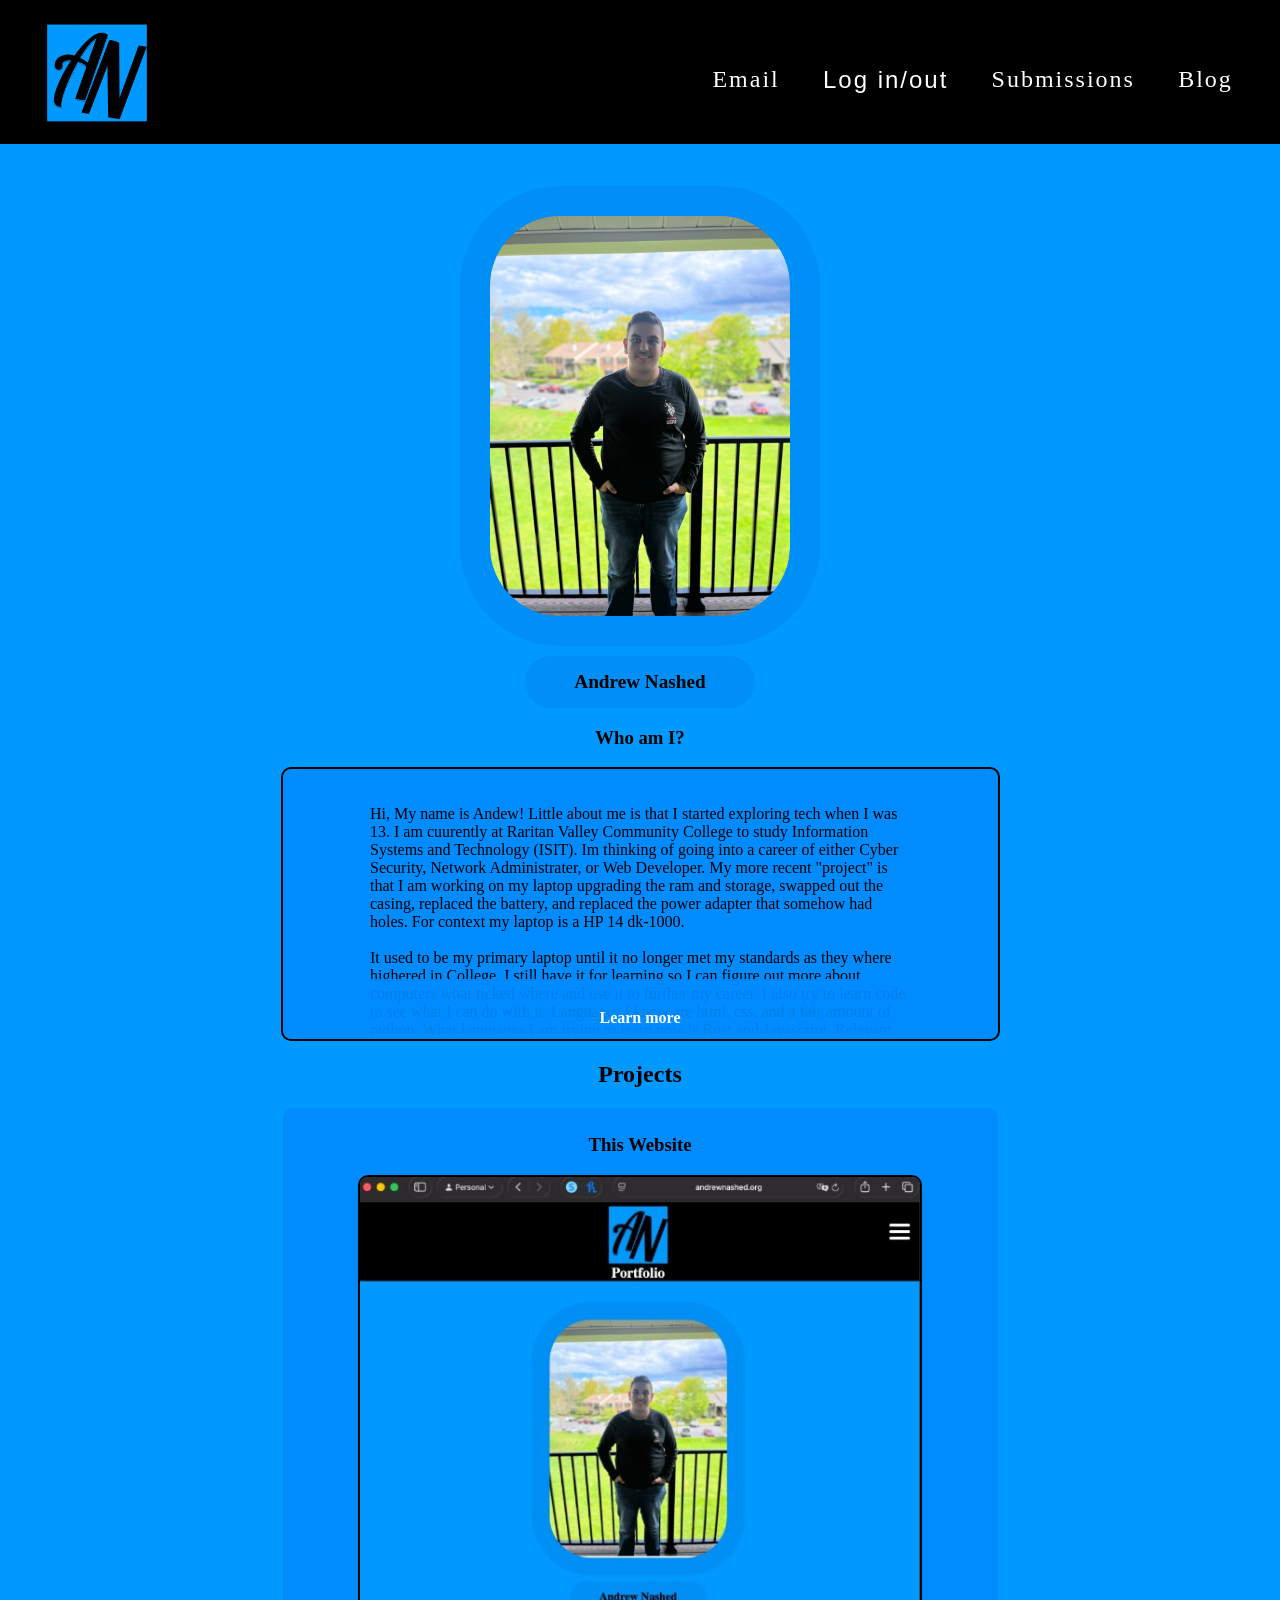
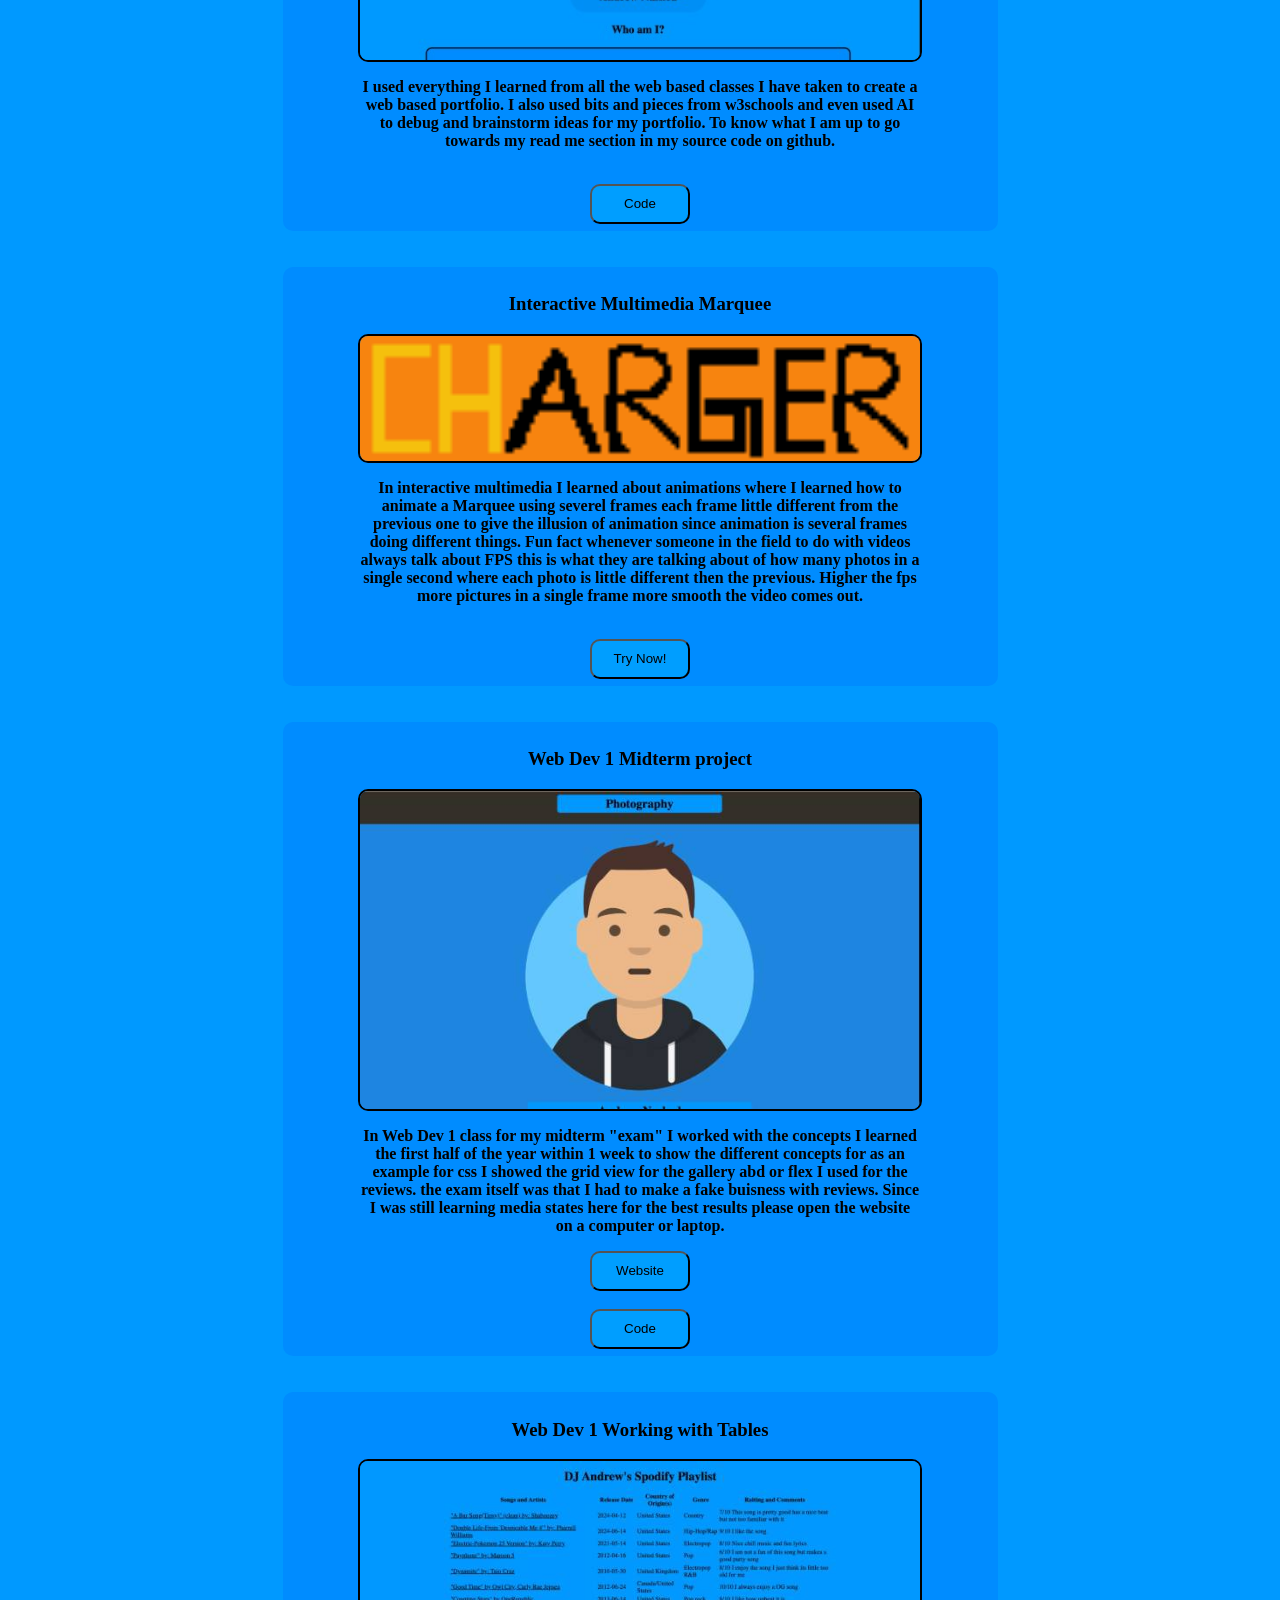
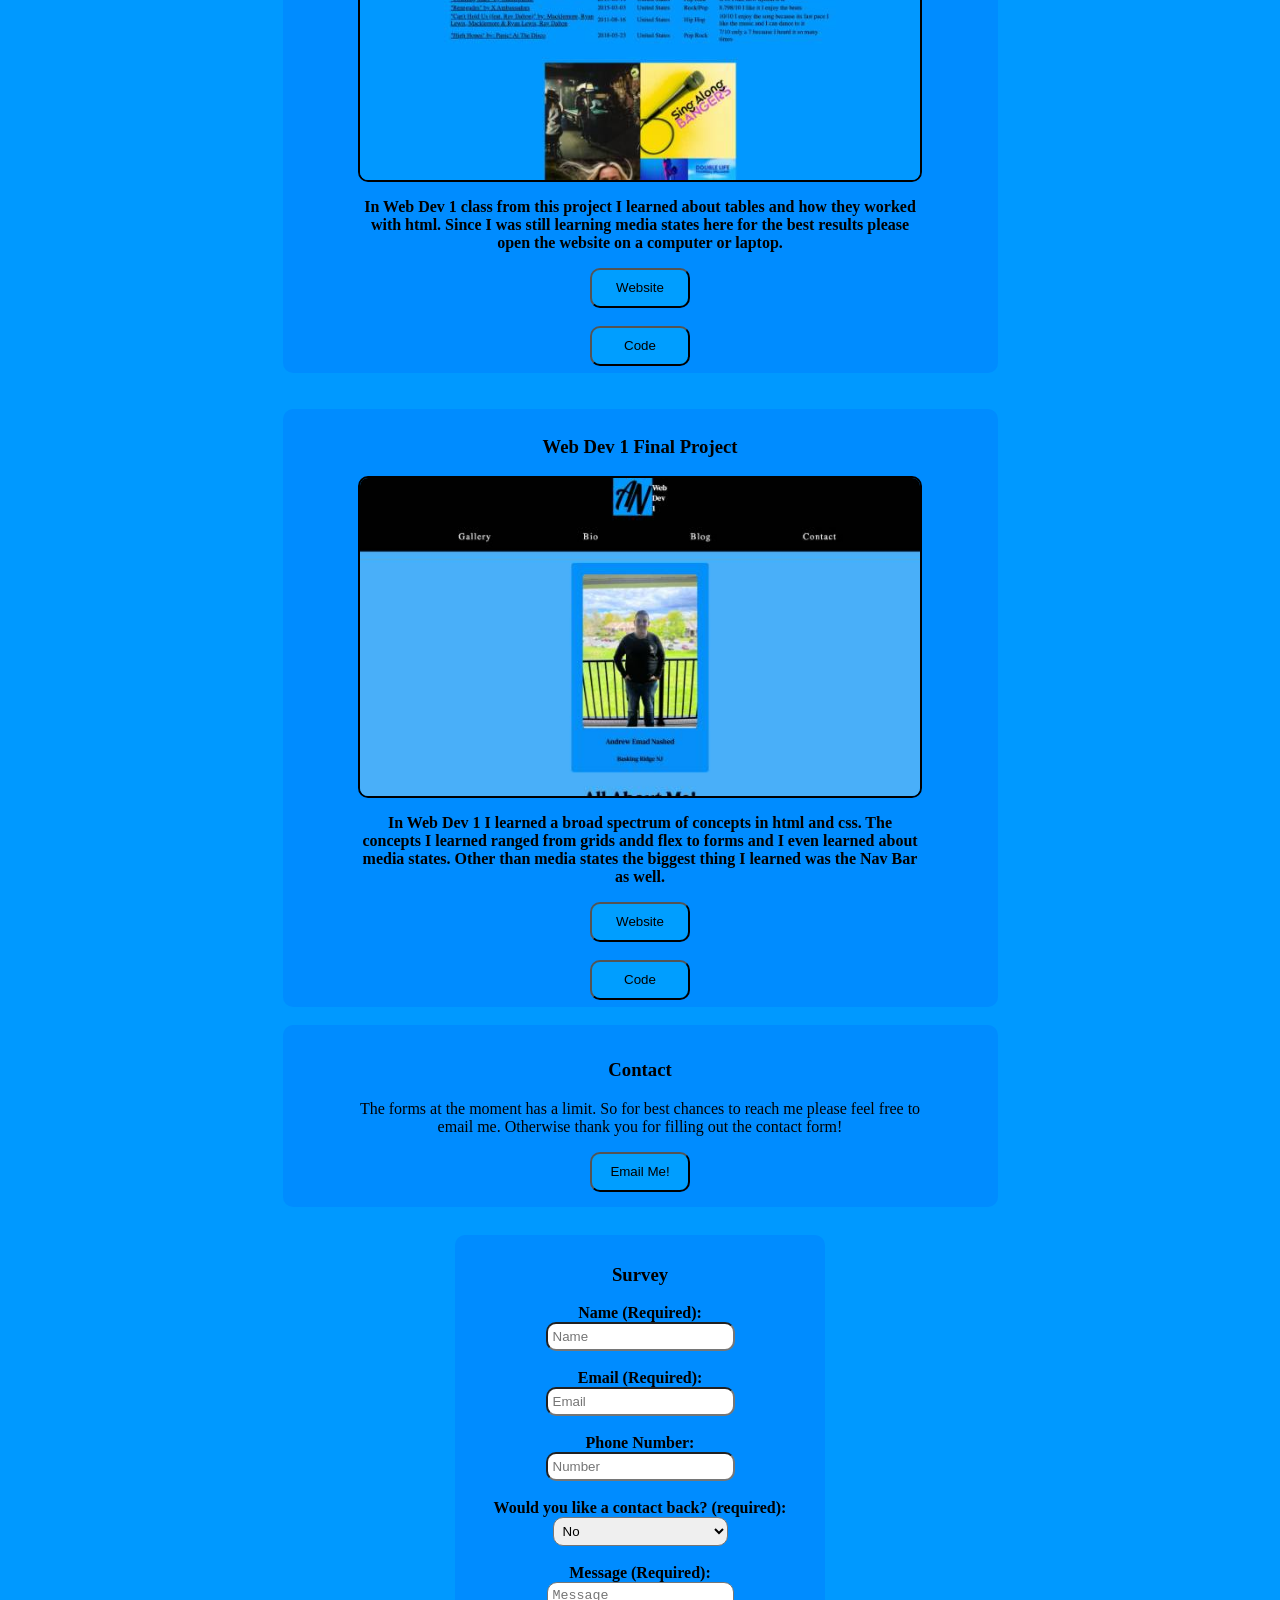
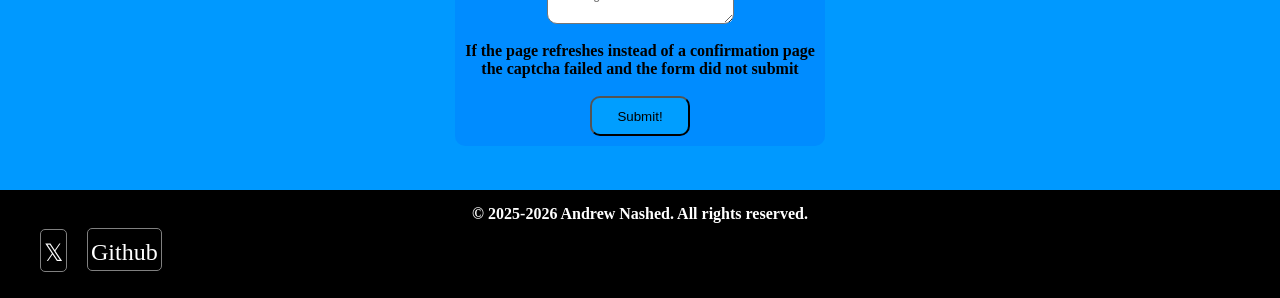
==== commit d355c60d: "4.0.0 beta" ====
--- a/index.html
+++ b/index.html
@@ -95,9 +95,6 @@
             <div class="nav-links">
             <ul>
                 <li><a href="mailto:&#65;&#110;&#100;&#114;&#101;&#119;&#64;&#97;&#110;&#100;&#114;&#101;&#119;&#110;&#97;&#115;&#104;&#101;&#100;&#46;&#111;&#114;&#103;">Email</a></li>
-                <li><a href="#aboutMe">About Andrew</a></li>
-                <li><a href="#Projects">Projects</a></li>
-                <li><a href="#survey">Contact</a></li>
                 <li><button onclick="netlifyIdentity.open()">Log in/out</button></li>
                 <li><a href="./pages/form.html">Submissions</a></li>
                 <li><a href="./pages/blog.html">Blog</a></li>
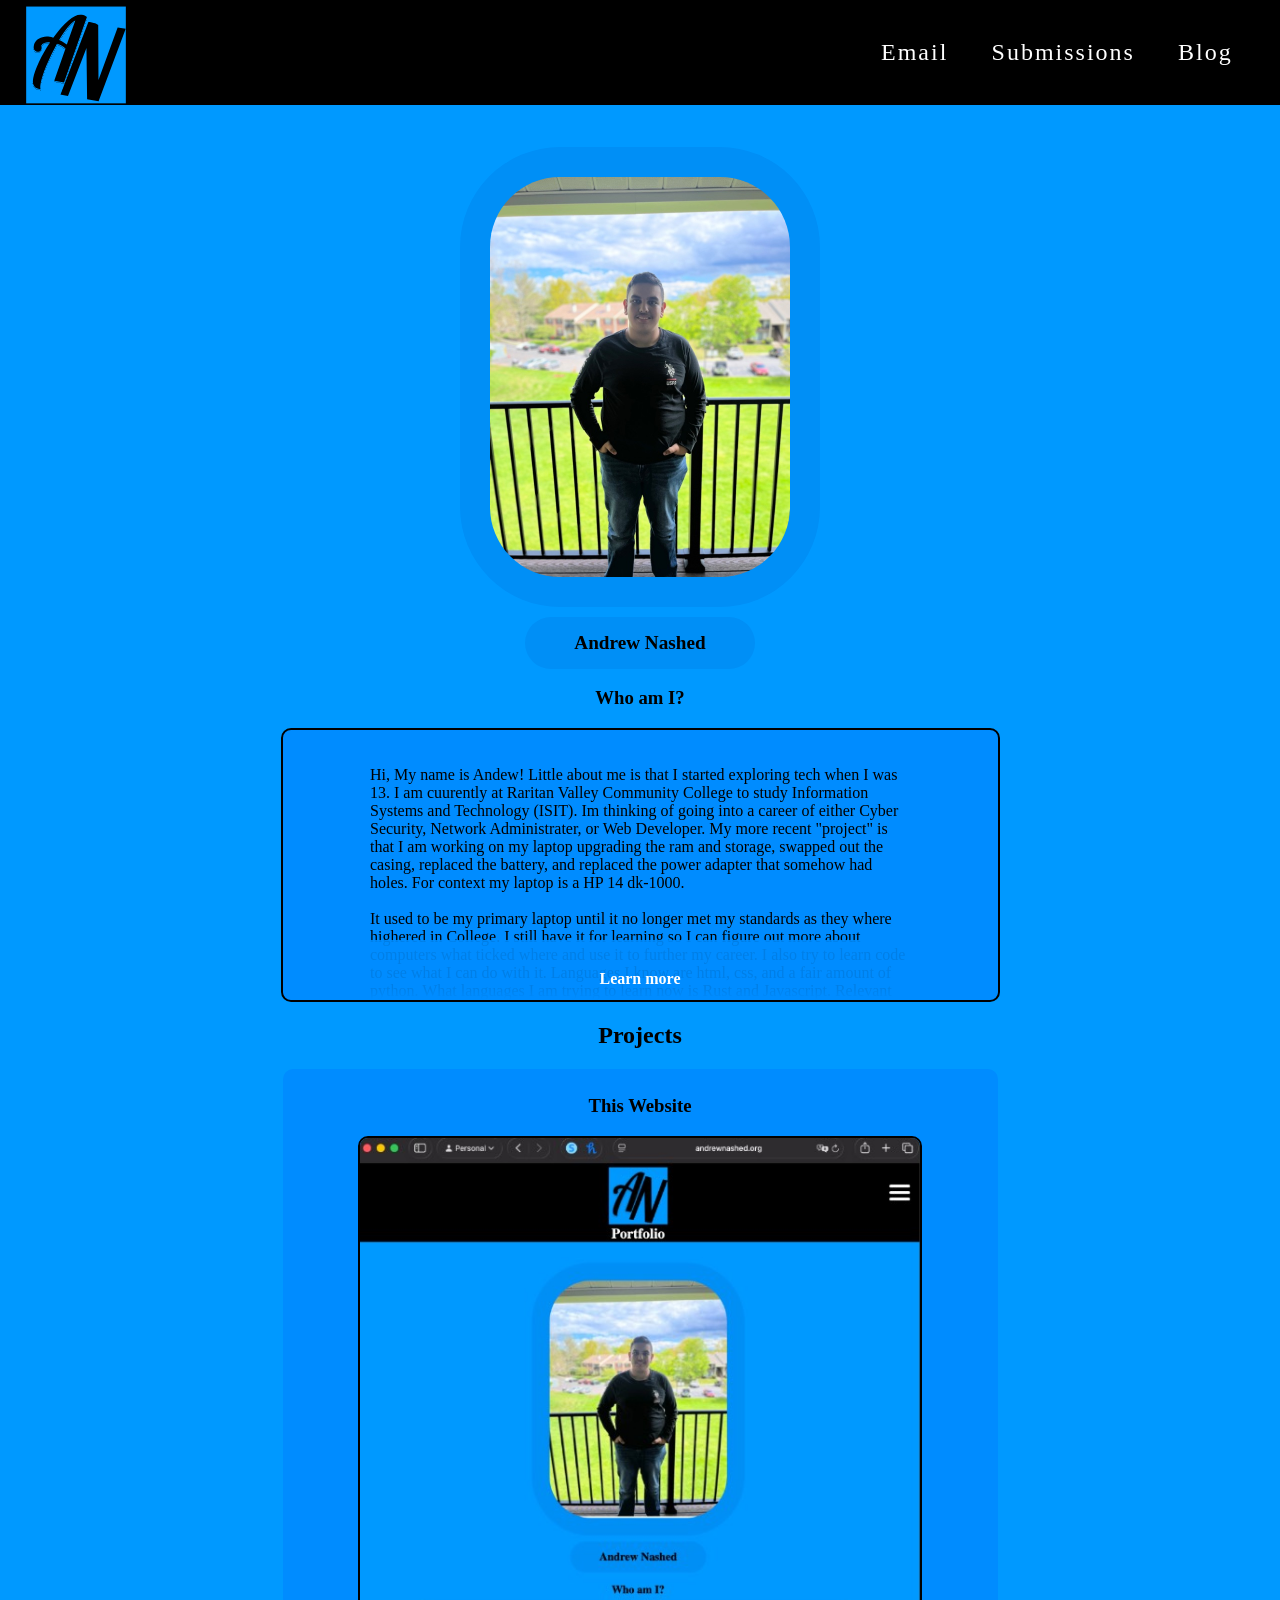
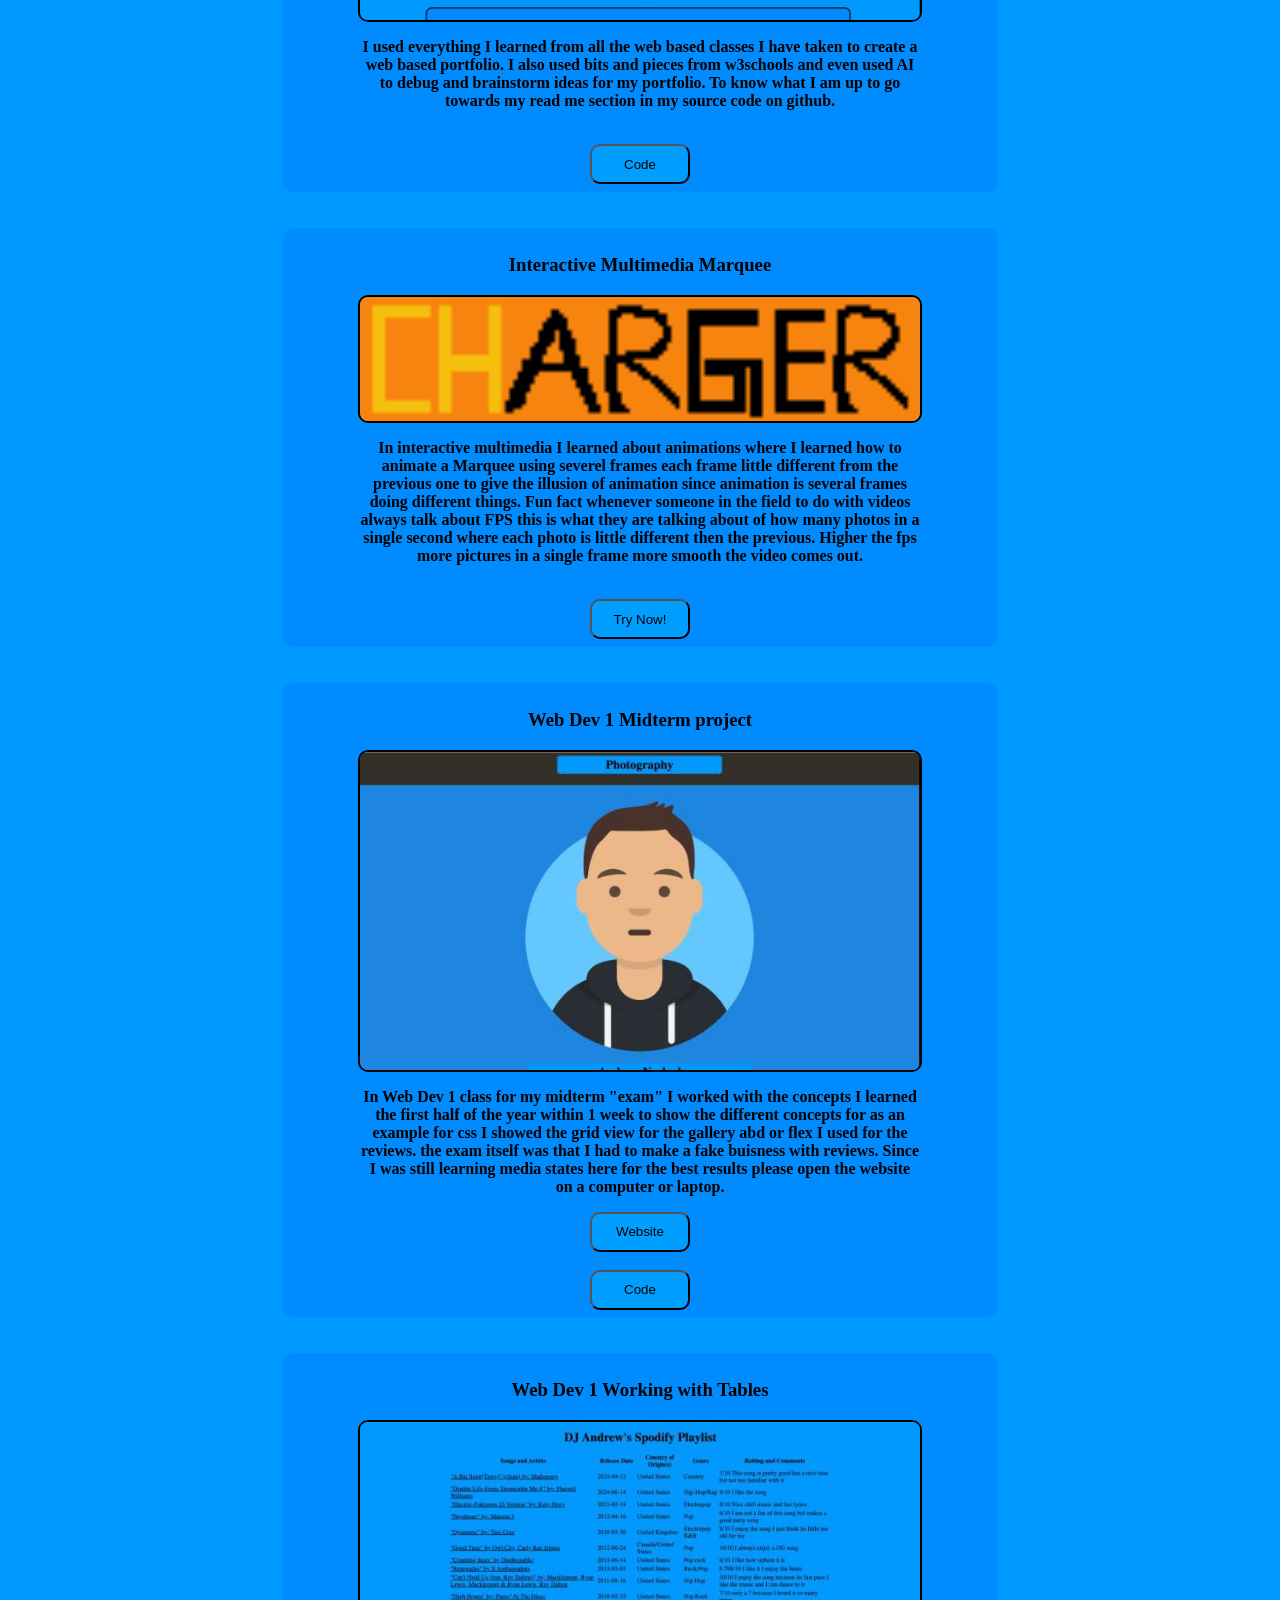
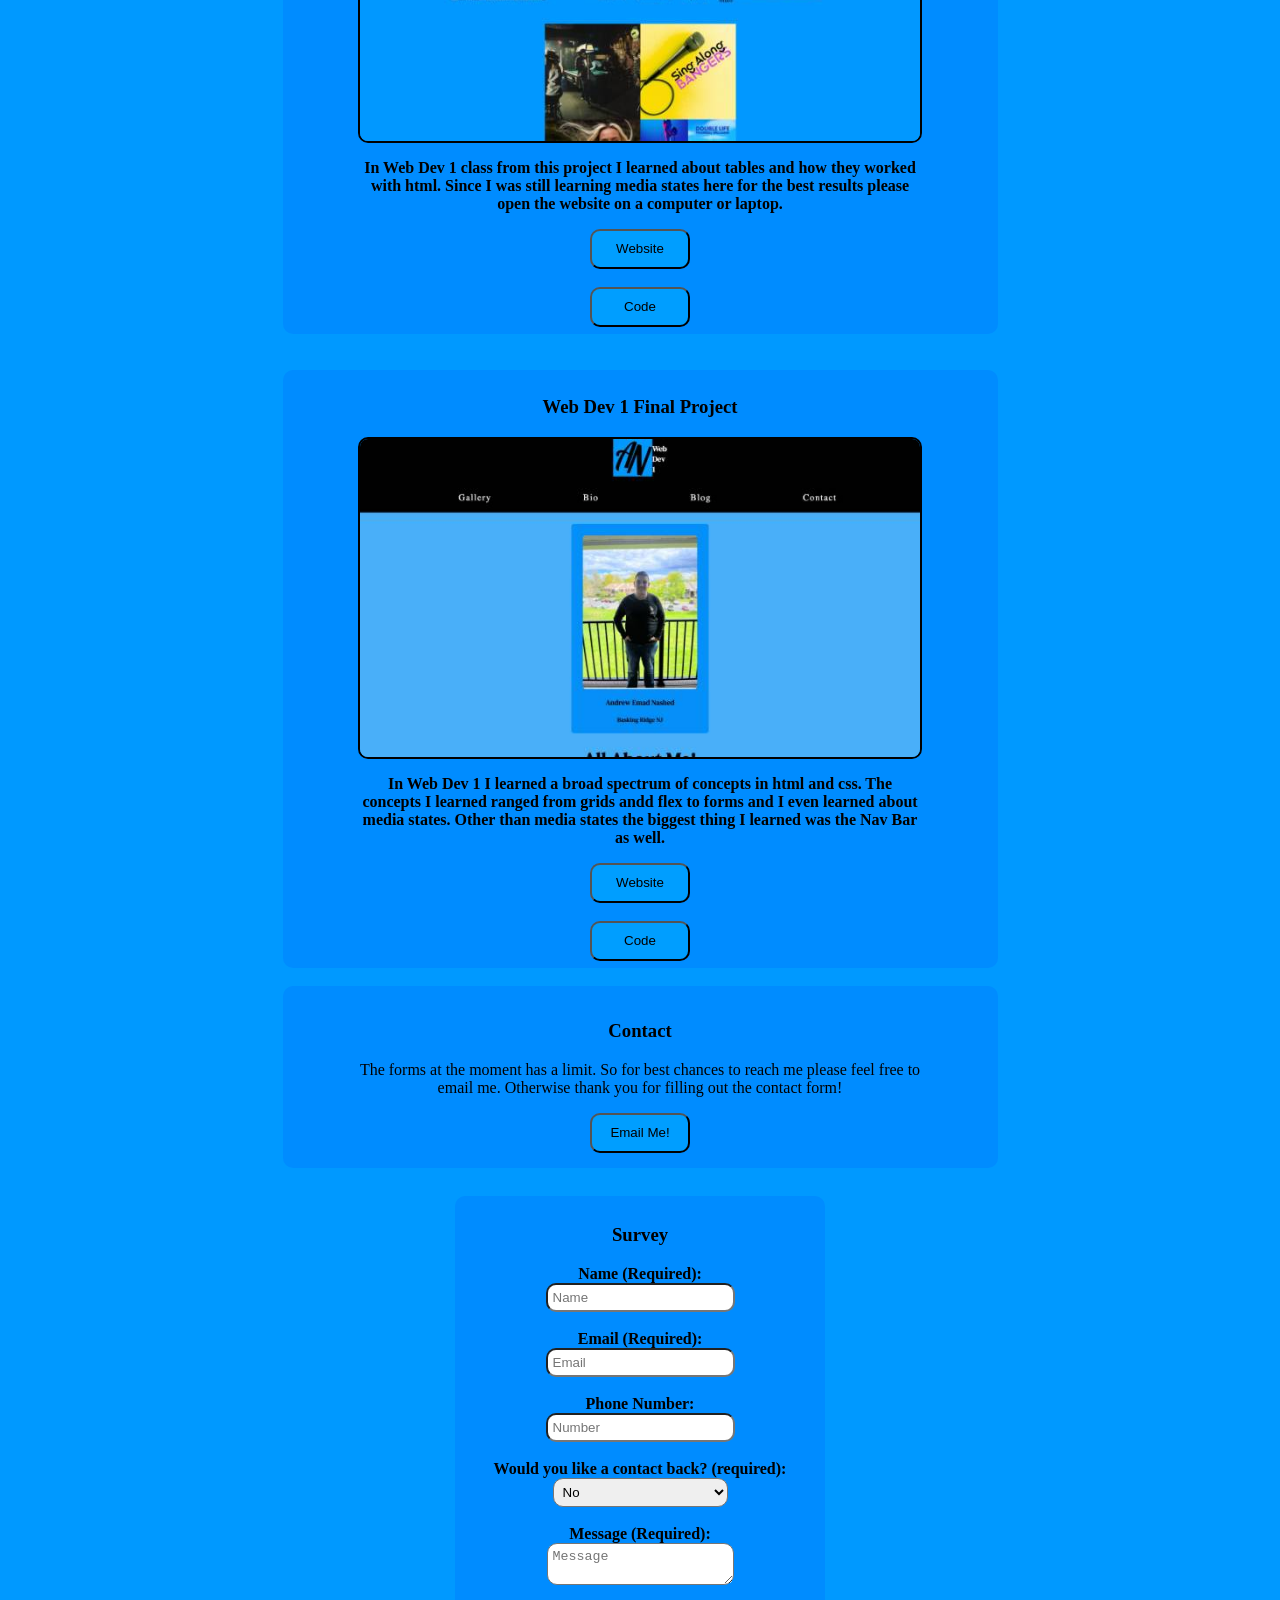
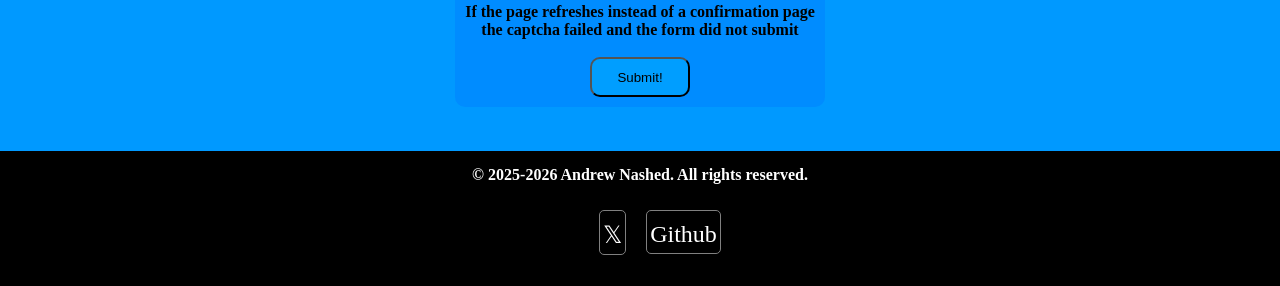
==== commit efb7f4d9: "link change" ====
--- a/index.html
+++ b/index.html
@@ -95,7 +95,6 @@
             <div class="nav-links">
             <ul>
                 <li><a href="mailto:&#65;&#110;&#100;&#114;&#101;&#119;&#64;&#97;&#110;&#100;&#114;&#101;&#119;&#110;&#97;&#115;&#104;&#101;&#100;&#46;&#111;&#114;&#103;">Email</a></li>
-                <li><button onclick="netlifyIdentity.open()">Log in/out</button></li>
                 <li><a href="./pages/form.html">Submissions</a></li>
                 <li><a href="./pages/blog.html">Blog</a></li>
             </ul>
--- a/css/style.css
+++ b/css/style.css
@@ -1,22 +1,24 @@
-html{
+html {
     scroll-behavior: smooth;
 }
 
-body{
-    background-color: rgb(0, 153,255);
+body {
+    background-color: rgb(0, 153, 255);
     box-sizing: border-box;
     padding: 0;
     margin: 0;
 }
-main{
+
+main {
     padding: 2vw;
 }
-#me{
+
+#me {
     display: block;
     margin-left: auto;
     margin-right: auto;
     justify-self: center;
-    }
+}
 
 #imgA {
     display: block;
@@ -25,45 +27,60 @@
     border-radius: 70px;
     width: 200px;
     max-width: 100%;
-    padding-bottom: 30px;
-    margin-left: auto;
-    margin-right: auto;
-    margin-bottom: 10px;
+    margin: 0 auto 10px;
     justify-items: center;
- }
- #contact{
+}
+
+/* Shared panel appearance */
+#contact,
+.project,
+#survey form {
+    max-width: fit-content;
+    background-color: rgb(0, 140, 255);
+    border-radius: 10px;
+}
+
+#contact {
     margin: auto;
-    width:715px;
-    max-width: fit-content;
- }
- #email{
+    width: 715px;
+    justify-self: center;
+    text-align: center;
+    padding: 15px 0;
+}
+
+#email {
     display: flex;
     justify-self: center;
     justify-content: center;
     margin-left: auto;
     margin-right: auto;
-
- }
- #profileDiv {
+}
+
+#profileDiv {
     align-self: center;
- }
- figcaption{
-        padding: 10px;
-        background-color: #008ff6;
-        border-radius: 100px;
-        text-align: center;
-        font-weight: bolder;
-        font-size: large;
-    }
-    #Projects{
-        justify-self: center;
-        text-align: center;
-        font-weight: bolder;
-    }
-#Submit{
-    justify-self: center;
-}
-.btn, a.btn{
+}
+
+figcaption {
+    padding: 10px;
+    background-color: #008ff6;
+    border-radius: 100px;
+    text-align: center;
+    font-weight: bolder;
+    font-size: large;
+}
+
+#Projects {
+    justify-self: center;
+    text-align: center;
+    font-weight: bolder;
+}
+
+#Submit {
+    justify-self: center;
+}
+
+.btn,
+a.btn {
     padding: 10px;
     width: 100px;
     height: 40px;
@@ -73,12 +90,15 @@
     border-radius: 10px;
     justify-self: center;
 }
-.btn:hover, a.btn:hover{
-    cursor:pointer;
-    filter:invert(100%);
+
+.btn:hover,
+a.btn:hover {
+    cursor: pointer;
+    filter: invert(100%);
     text-decoration: none;
 }
-.inputs{
+
+.inputs {
     padding: 5px;
     border-radius: 10px;
     width: 50%;
@@ -86,52 +106,39 @@
     max-width: 300px;
     justify-self: center;
 }
-label{
+
+label {
     font-weight: bolder;
     text-align: center;
 }
-p{
+
+p {
     margin-left: 10%;
     margin-right: 10%;
 }
-.project{
+
+.project {
     padding: 7.5px;
-    background-color: rgb(0, 140, 255);
-    border-radius: 10px;
-    width:700px;
-    max-width: fit-content;
-    display:inline-block;
-    justify-self: center;
-}
-h3{
-    text-align: center;
-}
-
-
-#survey form /*Creates the style for the contact form*/{
+    width: 700px;
+    display: inline-block;
+    justify-self: center;
+}
+
+h3 {
+    text-align: center;
+}
+
+#survey form {
     display: grid;
     grid-template-columns: 1fr;
     justify-content: center;
     justify-self: center;
-    background-color: rgb(0,140,255);
     padding: 10px;
-    border-radius: 10px;
-    margin: auto;
-    width:350px;
-    max-width: fit-content;
-    margin-bottom: 0px;
-    margin-top: 10px;   
-}
-#contact{
-    justify-self: center;
-    text-align: center;
-    padding: 10 px;
-    border-radius: 10px;
-    background-color: rgb(0,140,255);
-    padding-top: 15px;
-    padding-bottom: 15px;
-}
-#captcha{
+    margin: 10px auto 0;
+    width: 350px;
+}
+
+#captcha {
     display: block;
     justify-self: center;
     margin-left: auto;
@@ -139,156 +146,119 @@
     cursor: pointer;
     align-self: center;
 }
-.project-img{
+
+.project-img {
     width: 80%;
     max-width: 600px;
     border: solid black 2px;
     border-radius: 10px;
-    margin-top: 10px;
-    margin-bottom: 10px;
-    display: block;
-    margin-left: auto;
-    margin-right: auto;
-    justify-self: center;
-}
-#Andrew{
+    margin: 10px auto;
+    display: block;
+    justify-self: center;
+}
+
+#Andrew {
     width: 200px;
     max-width: 100%;
     margin: auto;
 }
 
-@media (max-width: 960px){ /*For smaller screens*/ 
+@media (max-width: 960px) {
     #imgA {
-        padding: 30px;
-        background-color: #008ff6;
-        border-radius: 70px;
-        width: 200px;
         max-width: fit-content;
-        padding-bottom: 30px;
-        margin-left: auto;
-        
- }
-
-    figcaption{
-        padding: 10px;
-        background-color: #008ff6;
-        border-radius: 100px;
-        text-align: center;
-        font-weight: bolder;
-        font-size: large;
-    }
-    #abt{
-    height: 230px;
-    width:675px;
-    max-width: fit-content;
-    padding: 20px;
-    margin: auto;
-    background-color: rgb(0, 140, 255);
-    height: 230px;
-    overflow-y:scroll;
-    border-radius: 10px;
-    
-}
-
-.overlay-text {
-    opacity: 0.000;
-}
+    }
+
+    #abt {
+        height: 230px;
+        width: 675px;
+        max-width: fit-content;
+        padding: 20px;
+        margin: auto;
+        background-color: rgb(0, 140, 255);
+        overflow-y: scroll;
+        border-radius: 10px;
+    }
+
+    .overlay-text {
+        opacity: 0;
+    }
 }
 
 @keyframes expandBox {
-  from { transform: scale(1); }
-  to   { transform: scale(1.15); }
-}
-
-
-
-@media (min-width: 961px){ /*creates css for larger screen (all mostly similar w/ different values than above)*/
-
-    
+    from {
+        transform: scale(1);
+    }
+
+    to {
+        transform: scale(1.15);
+    }
+}
+
+@media (min-width: 961px) {
     #imgA {
-        padding: 30px;
-        background-color: #008ff6;
         border-radius: 100px;
         width: 300px;
-        max-width: 100%;
-        padding-bottom: 30px;
-        margin-left: auto;
-
-    
-    }
-    figcaption{
+    }
+
+    figcaption {
         padding: 15px;
-        background-color: #008ff6;
-        border-radius: 100px;
-        text-align: center;
-        font-weight: bolder;
         font-size: larger;
     }
-  
-
-
-    /* Smooth expand animation */
-#abt { /*AI generated to fix my animations that was almost not existant before please check update logs on GitHub t see what was the code before*/
-    position: relative;
-    width: 675px;
-    max-width: fit-content;
-    height: 230px;
-    padding: 20px;
-    margin: auto;
-    overflow: hidden;
-    border-radius: 10px;
-    background-color: rgb(0, 140, 255);
-    border: 2px solid black;
-    transition: transform 0.4s ease, height 0.4s ease, padding 0.4s ease;
-}
-
-/* Bottom gradient overlay */
-#abt::after { /*AI generated to fix my animations that was almost not existant before please check update logs on GitHub t see what was the code before*/
-    content: "";
-    position: absolute;
-    left: 0; 
-    right: 0;
-    bottom: 0;
-    height: 60px;
-    pointer-events: none;
-    background: linear-gradient(
-        to bottom,
-        rgba(0, 140, 255, 0.9) 40%,
-        rgba(0, 140, 255, 0.9) 80%,
-        rgba(0, 140, 255, 1) 100%
-    ); 
-    border-radius: inherit;
-    opacity: 1;
-    transition: opacity 0.3s ease;
-}
-
-/* Overlay text */
-.overlay-text { /*AI generated to fix my animations that was almost not existant before please check update logs on GitHub t see what was the code before*/
-    position: absolute;
-    bottom: 12px;
-    left: 50%;
-    transform: translateX(-50%);
-    z-index: 2;
-    pointer-events: none;
-    color: white;
-    font-weight: 700;
-    transition: opacity 0.3s ease;
-}
-
-
-#abt:hover { 
-    transform: scale(1.10);   
-    height: 300px;            
-    padding: 2rem;            
-    overflow: auto;           
-}
-
-/* Hide bottom gradient + text during hover */
-#abt:hover::after { /*AI generated to fix my animations that was almost not existant before please check update logs on GitHub t see what was the code before*/
-    opacity: 0;
-}
-#abt:hover .overlay-text { /*AI generated to fix my animations that was almost not existant before please check update logs on GitHub t see what was the code before*/
-    opacity: 0;
-}
-
-}
+
+    /* Expand the About panel on hover. */
+    #abt {
+        position: relative;
+        width: 675px;
+        max-width: fit-content;
+        height: 230px;
+        padding: 20px;
+        margin: auto;
+        overflow: hidden;
+        border-radius: 10px;
+        background-color: rgb(0, 140, 255);
+        border: 2px solid black;
+        transition: transform 0.4s ease, height 0.4s ease, padding 0.4s ease;
+    }
+
+    #abt::after {
+        content: "";
+        position: absolute;
+        left: 0;
+        right: 0;
+        bottom: 0;
+        height: 60px;
+        pointer-events: none;
+        background: linear-gradient(
+            to bottom,
+            rgba(0, 140, 255, 0.9) 80%,
+            rgba(0, 140, 255, 1) 100%
+        );
+        border-radius: inherit;
+        opacity: 1;
+        transition: opacity 0.3s ease;
+    }
+
+    .overlay-text {
+        position: absolute;
+        bottom: 12px;
+        left: 50%;
+        transform: translateX(-50%);
+        z-index: 2;
+        pointer-events: none;
+        color: white;
+        font-weight: 700;
+        transition: opacity 0.3s ease;
+    }
+
+    #abt:hover {
+        transform: scale(1.1);
+        height: 300px;
+        padding: 2rem;
+        overflow: auto;
+    }
+
+    #abt:hover::after,
+    #abt:hover .overlay-text {
+        opacity: 0;
+    }
+}
--- a/css/nav.css
+++ b/css/nav.css
@@ -3,9 +3,10 @@
 
 header {
     background-color: black;
-    
     border: none;
-    position: relative;
+    position: sticky;
+    top: 0;
+    z-index: 99999;
 }
 
 header h1{
@@ -17,17 +18,16 @@
 
 /* logo */
 .logo img{
-    display: flex;
+    display: block;
     width: 100px;
     height: 100px;
-    justify-content: center;
-    margin: auto ;
+    margin: auto;
     padding-top: 5px;
 }
 
-.logo h1{
-    font-size: 1.5rem;
-    margin: auto;
+.logo > a {
+    display: block;
+    padding: 0;
 }
 
 
@@ -39,6 +39,11 @@
     color: white;
     list-style-type: none;
     padding: 0.5em 0;
+}
+nav ul{
+    list-style-type: none;
+    padding: 0;
+    margin: 0;
 }
 header button{
     justify-self: center;
@@ -78,7 +83,14 @@
     text-decoration: none; 
 }
 
-
+nav{
+    position: relative;
+    z-index: 1;
+}
+
+.hamburgerMenu {
+    display: none;
+}
 
 
 /* 
@@ -89,71 +101,96 @@
 
    
 
-@media (max-width: 999.99px) {
+@media screen and (max-width: 999px) {
     
-.logo{
-    display: grid;
-    align-self: center;
-    justify-content: center;
-    position: relative;
-    width: fit-content;
-    margin: auto ;
-    padding-top: 5px;
-}
-menu{
-    display: grid;
-    align-self: center;
-    justify-content: center;
-    position: relative;
-    width: fit-content;
-    margin: auto;
-}
-nav{
-    display: grid;
-    flex-direction: column;
-    grid-template-columns: repeat(3, 1rem);
-    align-items: center;
-    justify-content: center;
-    position: relative;
-    margin-bottom: 10px;
-}
-
-.hamburgerMenu {
-    display:inline-block;
-    cursor: pointer;
-    justify-self: right;
-    position: absolute;
-    right: 25px; 
-    top: 30px;
-    z-index: 9999;
-  }
-  .hamburgerMenu:hover, .hamburgerMenu:focus{
-    background-color: black;
-    padding: 3px;
-    filter: invert(100%);
-  }
-  
-.bar1, .bar2, .bar3 {
-    width: 35px;
-    height: 5px;
-    background-color: white;
-    margin: 6px 0;
-    justify-self: right;
-    transition: 0.4s;
-    border-radius: 3px;
-  }
-  
-.change .bar1 {
-    transform: translate(0, 11px) rotate(-45deg);
-  }
-  
-.change .bar2 {opacity: 0;}
-  
-.change .bar3 {
-    transform: translate(0, -11px) rotate(45deg);
-  }
-
-}
+    nav{
+        display: grid;
+        grid-template-columns: minmax(0, 1fr) auto minmax(0, 1fr);
+        grid-template-areas:
+            ". logo menu"
+            "links links links";
+        align-items: center;
+        width: 100%;
+        margin: 0;
+        padding: 5px 1rem 10px;
+        box-sizing: border-box;
+    }
+
+    .logo{
+        grid-area: logo;
+        justify-self: center;
+        width: auto;
+        margin: 0;
+        padding: 0;
+    }
+
+    #menu{
+        grid-area: menu;
+        justify-self: end;
+    }
+
+    .nav-links{
+        grid-area: links;
+        width: 100%;
+    }
+
+    .hamburgerMenu {
+        display: inline-block;
+        cursor: pointer;
+        padding: 6px;
+        border-radius: 5px;
+    }
+
+    .hamburgerMenu:hover, .hamburgerMenu:focus{
+        background-color: black;
+        filter: invert(100%);
+    }
+  
+    .bar1, .bar2, .bar3 {
+        width: 35px;
+        height: 5px;
+        background-color: white;
+        margin: 6px 0;
+        transition: 0.4s;
+        border-radius: 3px;
+    }
+  
+    .change .bar1 {
+        transform: translate(0, 11px) rotate(-45deg);
+    }
+  
+    .change .bar2 {opacity: 0;}
+  
+    .change .bar3 {
+        transform: translate(0, -11px) rotate(45deg);
+    }
+
+    .nav-links ul {
+        display: none;
+    }
+
+    .nav-links ul.show {
+        display: flex;
+        flex-direction: column;
+        align-items: stretch;
+        width: 100%;
+    }
+
+    .nav-links li {
+        width: 100%;
+        padding: 0;
+        text-align: center;
+    }
+
+    .nav-links a,
+    .nav-links button {
+        display: block;
+        width: 100%;
+        box-sizing: border-box;
+    }
+
+}
+
 @media screen and (min-width: 1000px) {
     nav{
         display: flex;
@@ -162,24 +199,11 @@
         margin: auto;
         padding: 0 2vw;
     }
-    
+
     header ul{
         display: flex;
         justify-content: space-evenly;
         width: auto;
         margin-bottom: 0;
-    } 
-
-}
-/* For nav bar to behave on smaller screens. */
-@media screen and (max-width:999px) {
-    .hamburgerMenu {
-        display: inline-block;
-    }
-    .nav-links ul {
-        display:none;
-    }
-    .nav-links ul.show {
-        display:block;
-    }
-}+    }
+}
--- a/css/footer.css
+++ b/css/footer.css
@@ -7,6 +7,8 @@
     text-align:center;
     padding-top: 5px;
     padding-bottom: 15px;
+    justify-content: center;
+    display: grid;
     
 }
 footer h4 { /*add reasonable space below text for the buttons instead of leaving it up to the browsers to decide*/
@@ -16,6 +18,7 @@
 }
 footer a { /*styles the social media buttons in the footer*/
     color: white;
+    display: flex;
     background-color: black;
     font-size: 24px;
     text-decoration:none;
@@ -25,8 +28,8 @@
     border-radius: 5px;
     padding-left: 3px;
     padding-right: 3px;
-    
-    justify-content: space-between;
+    align-self: center;
+    justify-self: center;
     border: 1px gray solid;
     
 }
@@ -38,6 +41,7 @@
     height: auto;
     width: fit-content;
     justify-self: center;
+    justify-content: center;
     gap: 20px;
 }
 footer a:hover { /*adds hover effect to the social media buttons in the footer*/
@@ -46,4 +50,8 @@
     border-radius: 5px;
     padding-left: 2px;
     padding-right: 2px;
+}
+footer li {
+    
+    justify-self: center;
 }
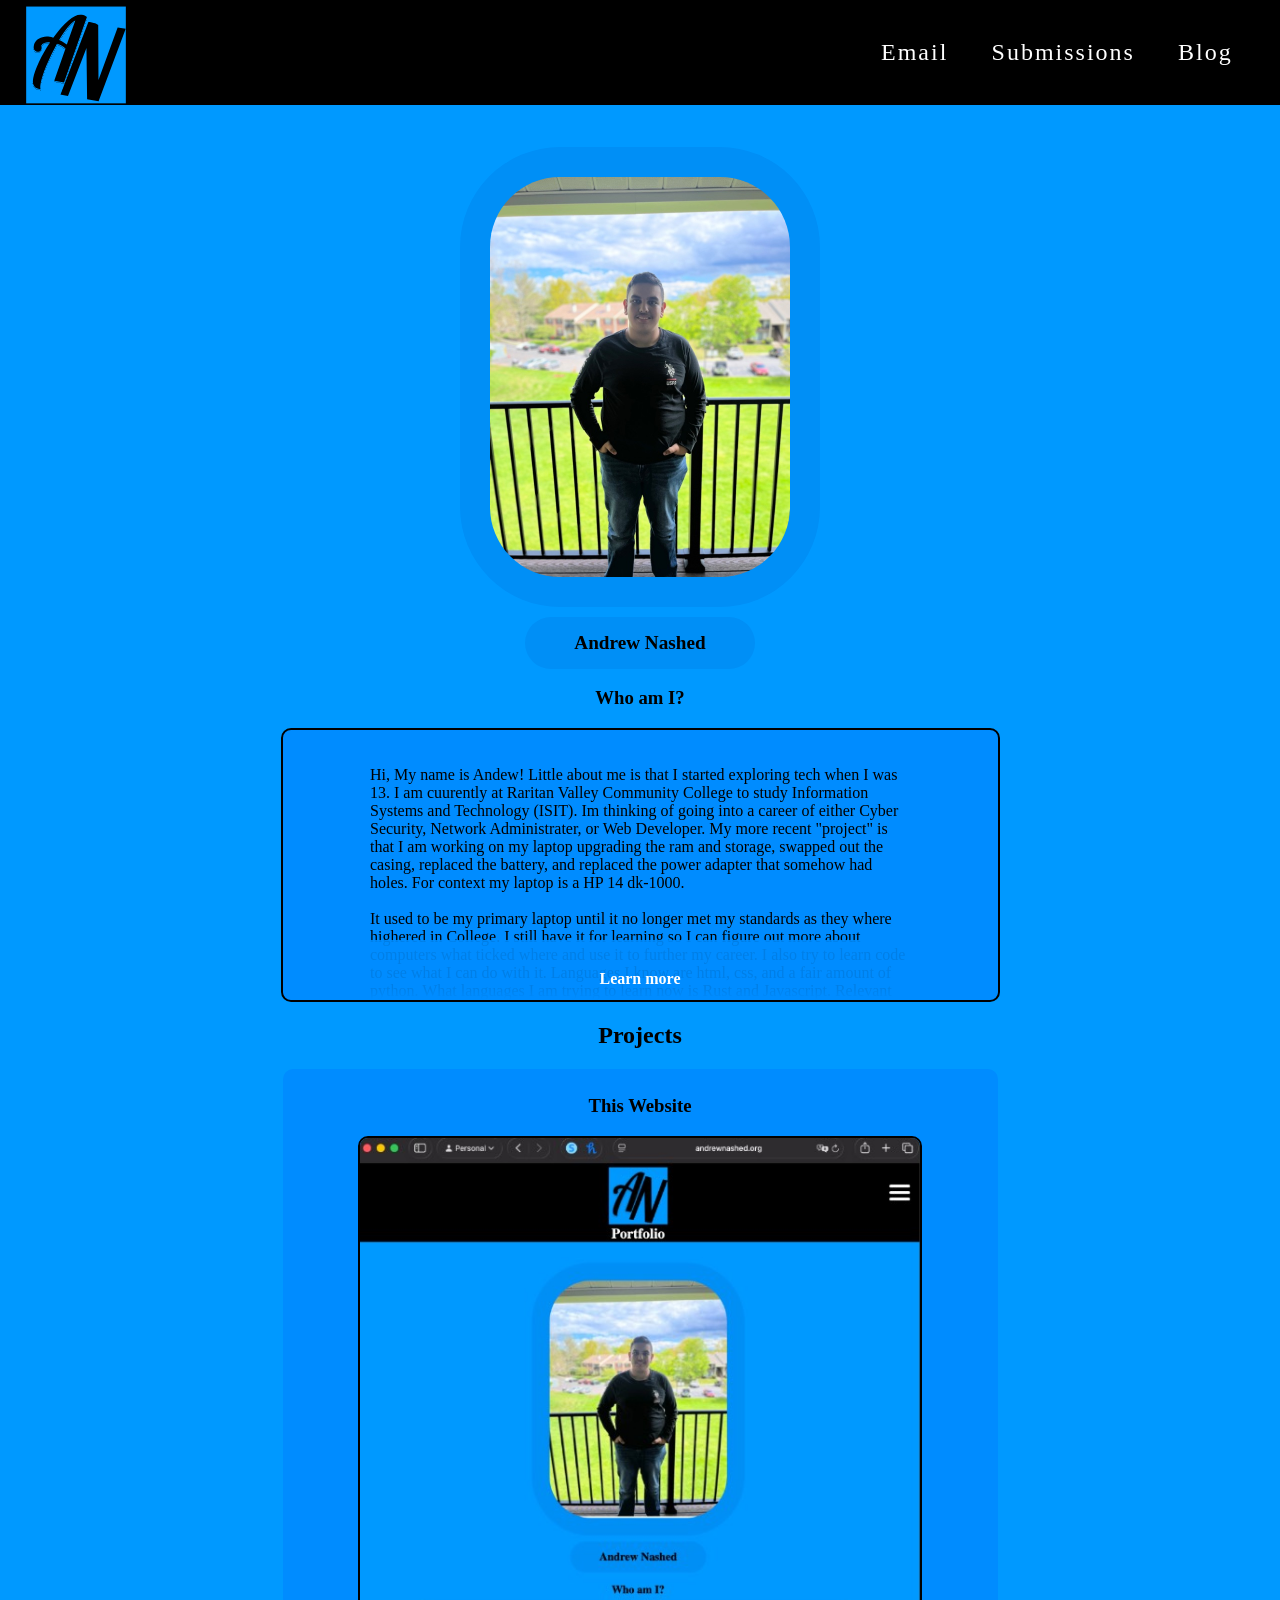
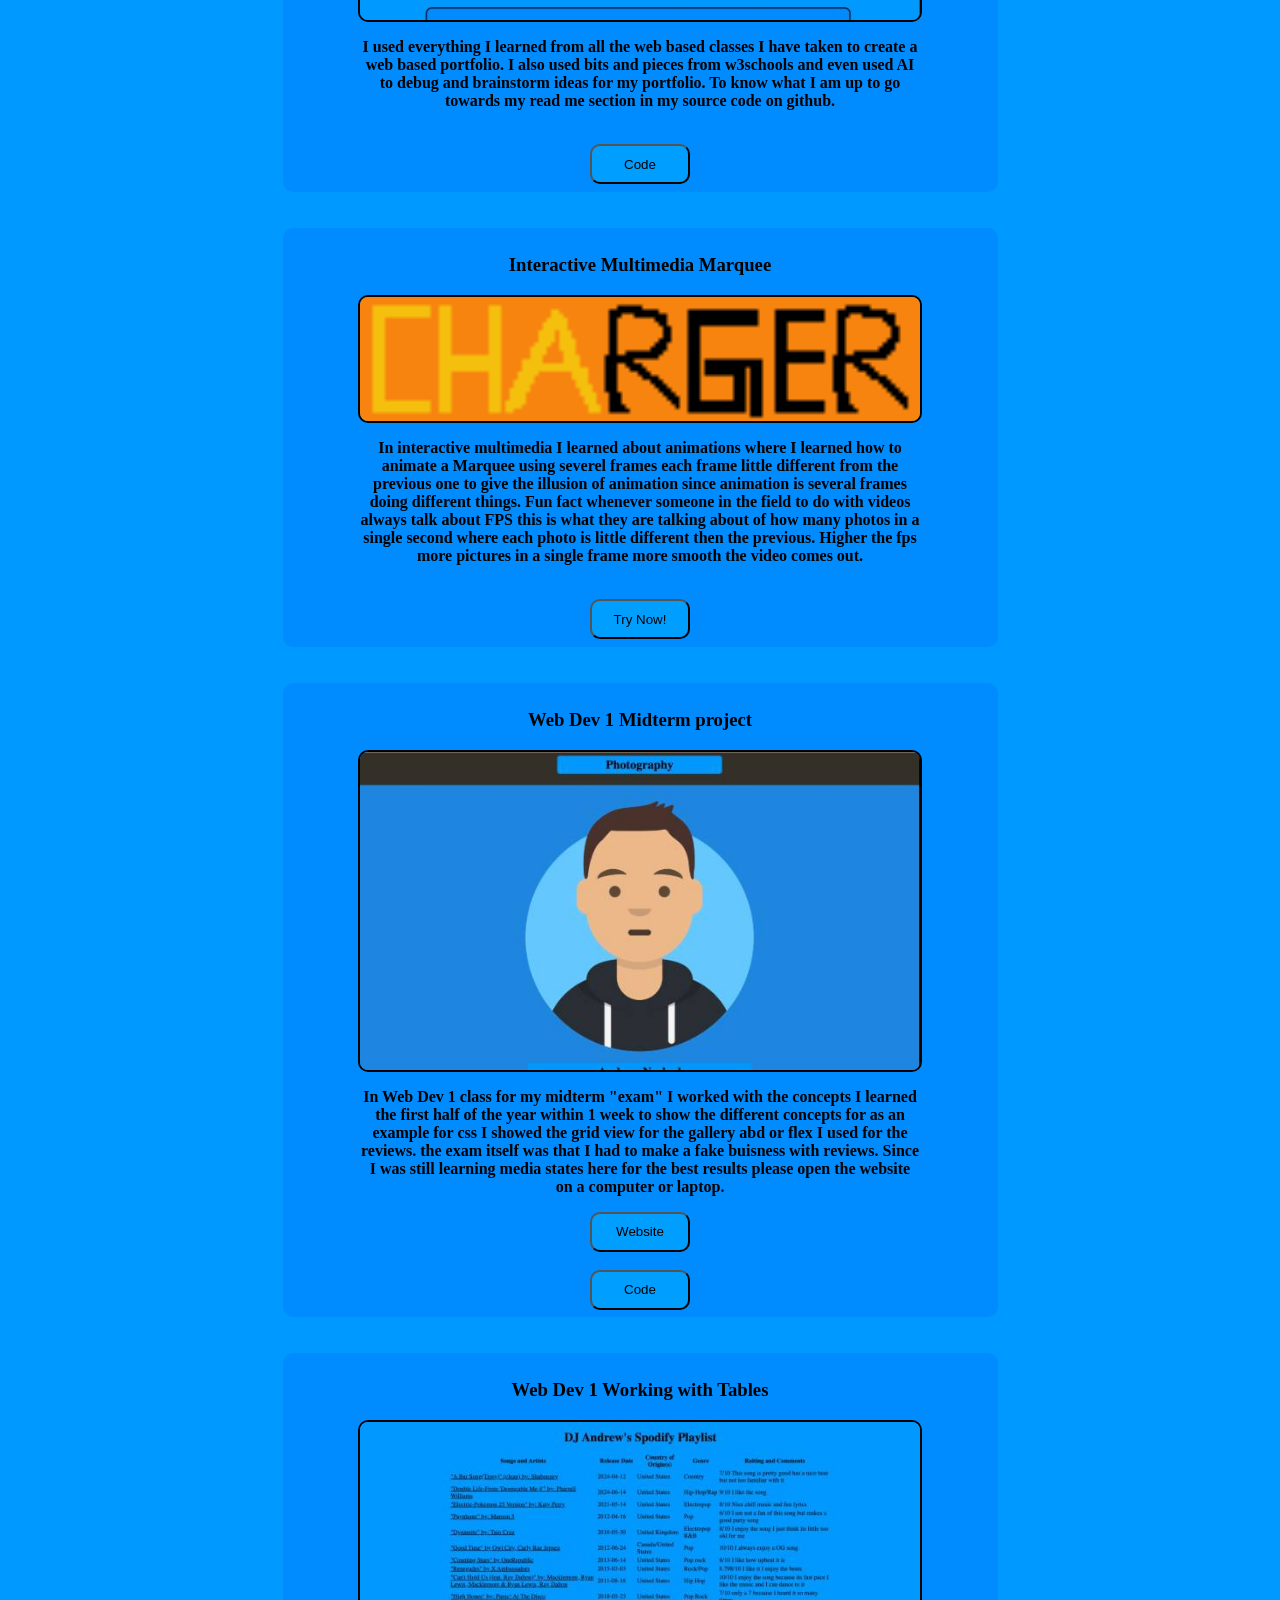
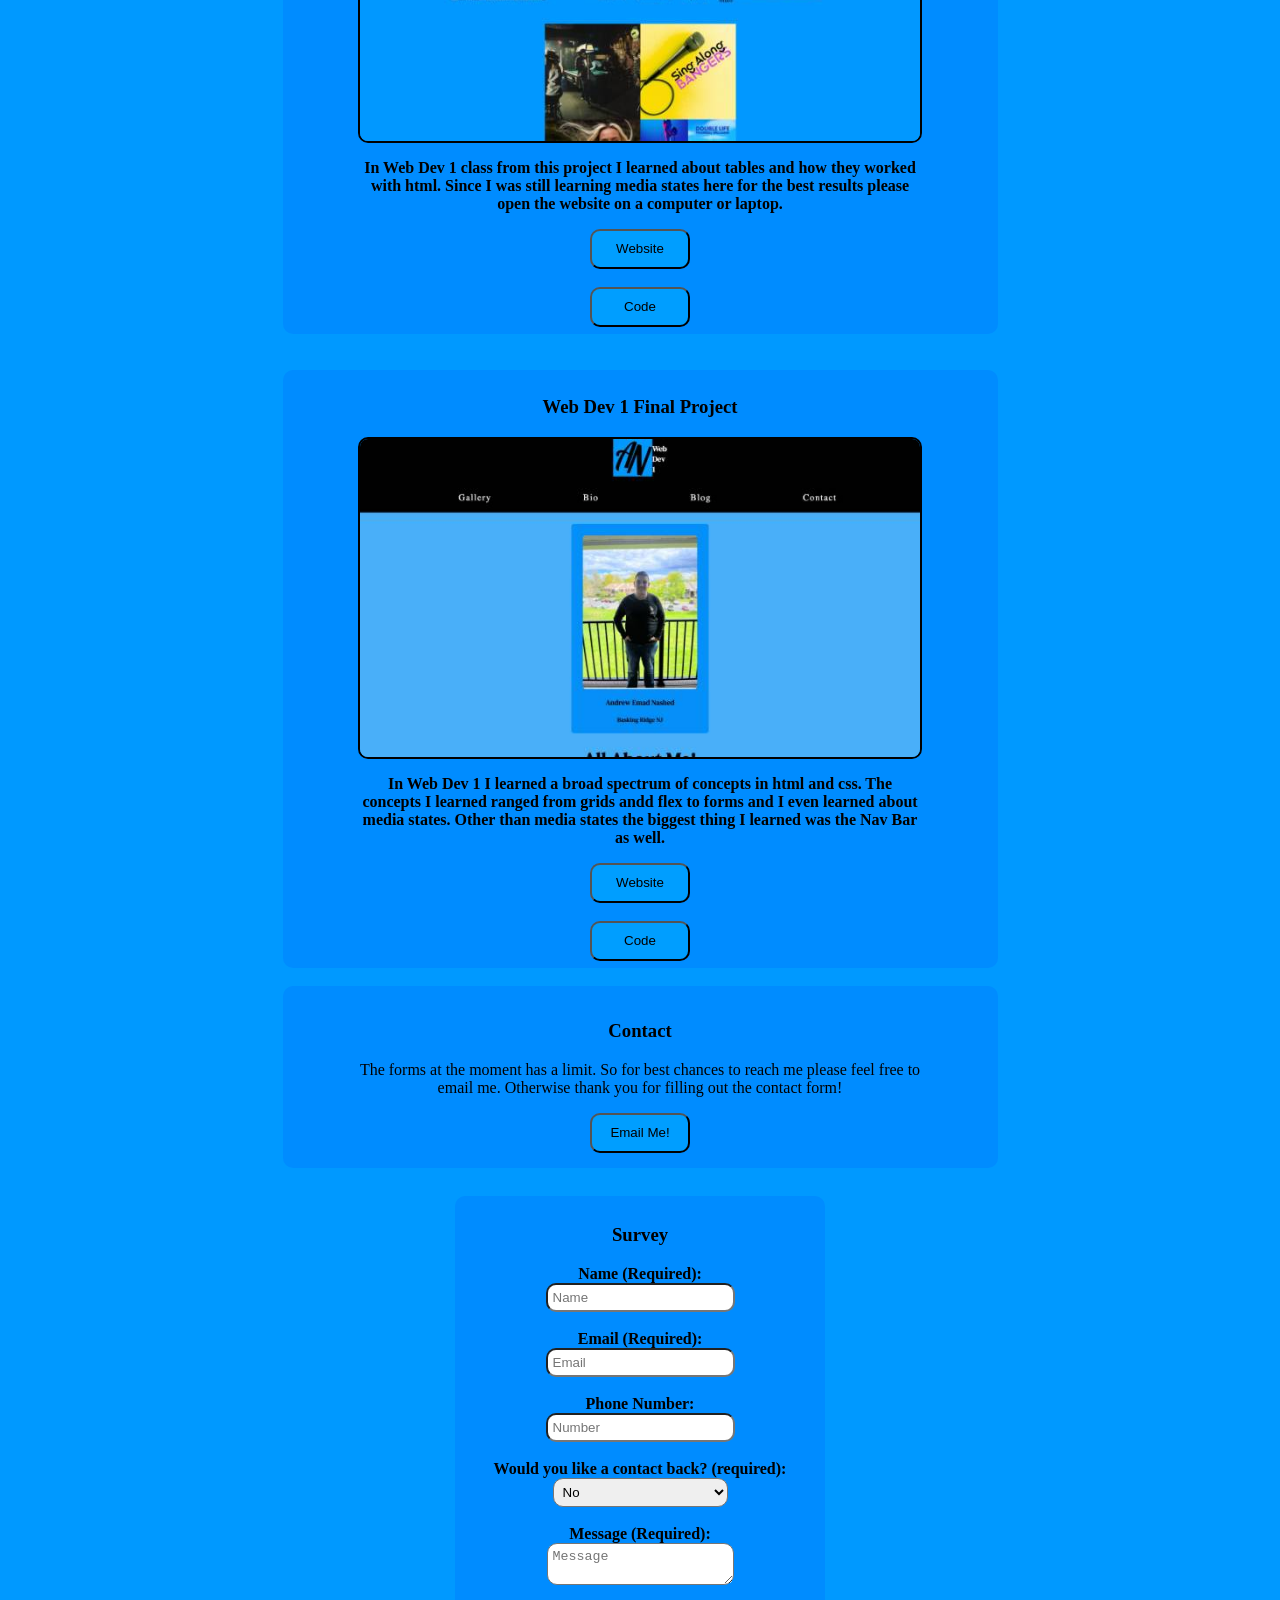
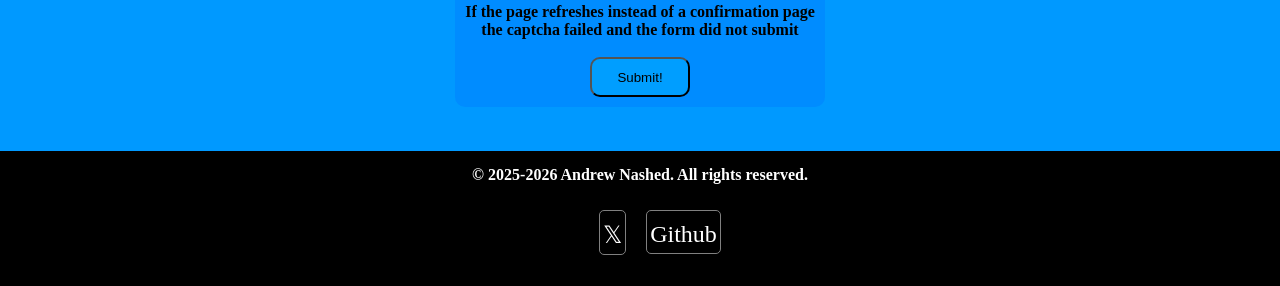
==== commit e535da88: "skelatle changes" ====
--- a/index.html
+++ b/index.html
@@ -11,7 +11,7 @@
     <meta property="og:url" content="https://andrewnashed.org">
     <meta property="og:type" content="portfolio"> <!--pulled off of google AI Overview-->
     <meta name="author" content="Andrew Nashed">
-    <meta name="theme-color" content="#0099FF"><!--https://www.instagram.com/reel/DSKAH2tjieJ/?igsh=MXB1M2czdG05cGcwbg== credit-->
+    <meta name="theme-color" content="#000000"><!--https://www.instagram.com/reel/DSKAH2tjieJ/?igsh=MXB1M2czdG05cGcwbg== credit-->
 
     <meta name="description" content="A personal portfolio showcasing my projects, skills, and accomplishments."> <!--Accurate but I used AI because I was unfamiliar with this tag so the description is accurate just AI Generated-->
     <!--twitter-->
@@ -32,6 +32,7 @@
     <link rel="stylesheet" href="./css/style.css">
     <link rel="stylesheet" href="./css/nav.css">
     <link rel="stylesheet" href="./css/footer.css">
+    <script src="./js/skeleton.js"></script>
 </head>
 <body>
 <!-- Netlify Identity Widget -->
@@ -48,18 +49,12 @@
 </script>
 
     <!--Skeleton loader-->
-    <div id="loader">
-        <br>
-    <div class="skeleton header"></div>
-    <br>
-    <div class="skeleton text"></div>
-    <br>
-    <div class="skeleton text"></div>
-    <br>
-    <div class="skeleton image"></div>
-    <br>
-  </div>
-  <script src="./js/skeleton.js"></script>
+    <div id="loader" aria-hidden="true">
+        <div class="skeleton image"></div>
+        <div class="skeleton header"></div>
+        <div class="skeleton text"></div>
+        <div class="skeleton text"></div>
+    </div>
   <!--End of skeleton loader-->
   <!--header-->
     <header>
@@ -262,4 +257,4 @@
 
 
 </body>
-</html>+</html>
--- a/css/style.css
+++ b/css/style.css
@@ -1,4 +1,5 @@
 html {
+    background-color: black;
     scroll-behavior: smooth;
 }
 
--- a/css/nav.css
+++ b/css/nav.css
@@ -112,8 +112,14 @@
         align-items: center;
         width: 100%;
         margin: 0;
-        padding: 5px 1rem 10px;
+        padding: 2px 1rem 4px;
         box-sizing: border-box;
+    }
+
+    .logo img{
+        width: 72px;
+        height: 72px;
+        padding-top: 0;
     }
 
     .logo{
@@ -137,7 +143,7 @@
     .hamburgerMenu {
         display: inline-block;
         cursor: pointer;
-        padding: 6px;
+        padding: 8px;
         border-radius: 5px;
     }
 
@@ -147,22 +153,22 @@
     }
   
     .bar1, .bar2, .bar3 {
-        width: 35px;
-        height: 5px;
+        width: 28px;
+        height: 4px;
         background-color: white;
-        margin: 6px 0;
+        margin: 4px 0;
         transition: 0.4s;
-        border-radius: 3px;
+        border-radius: 2px;
     }
   
     .change .bar1 {
-        transform: translate(0, 11px) rotate(-45deg);
+        transform: translate(0, 8px) rotate(-45deg);
     }
   
     .change .bar2 {opacity: 0;}
   
     .change .bar3 {
-        transform: translate(0, -11px) rotate(45deg);
+        transform: translate(0, -8px) rotate(45deg);
     }
 
     .nav-links ul {
@@ -187,6 +193,10 @@
         display: block;
         width: 100%;
         box-sizing: border-box;
+        font-size: 1.125rem;
+        line-height: 1.2;
+        letter-spacing: 1px;
+        padding: 0.7rem 1rem;
     }
 
 }
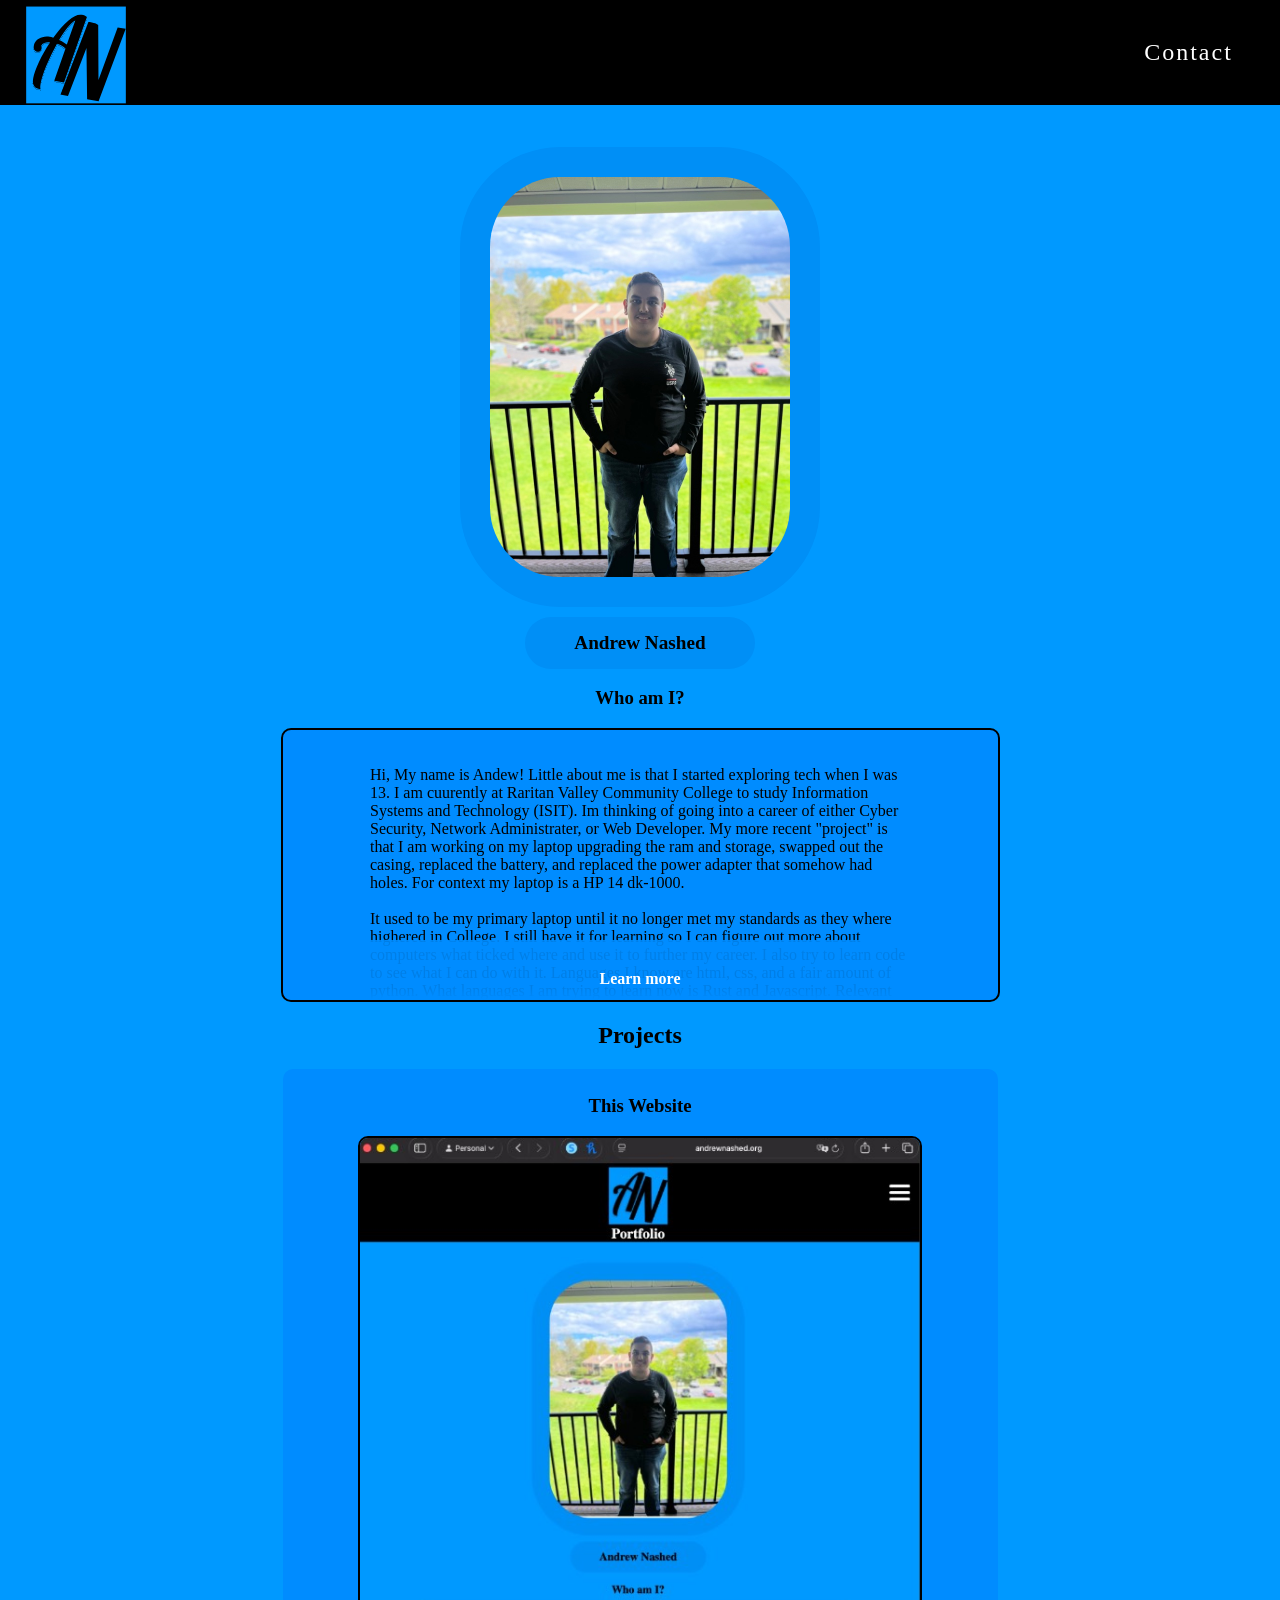
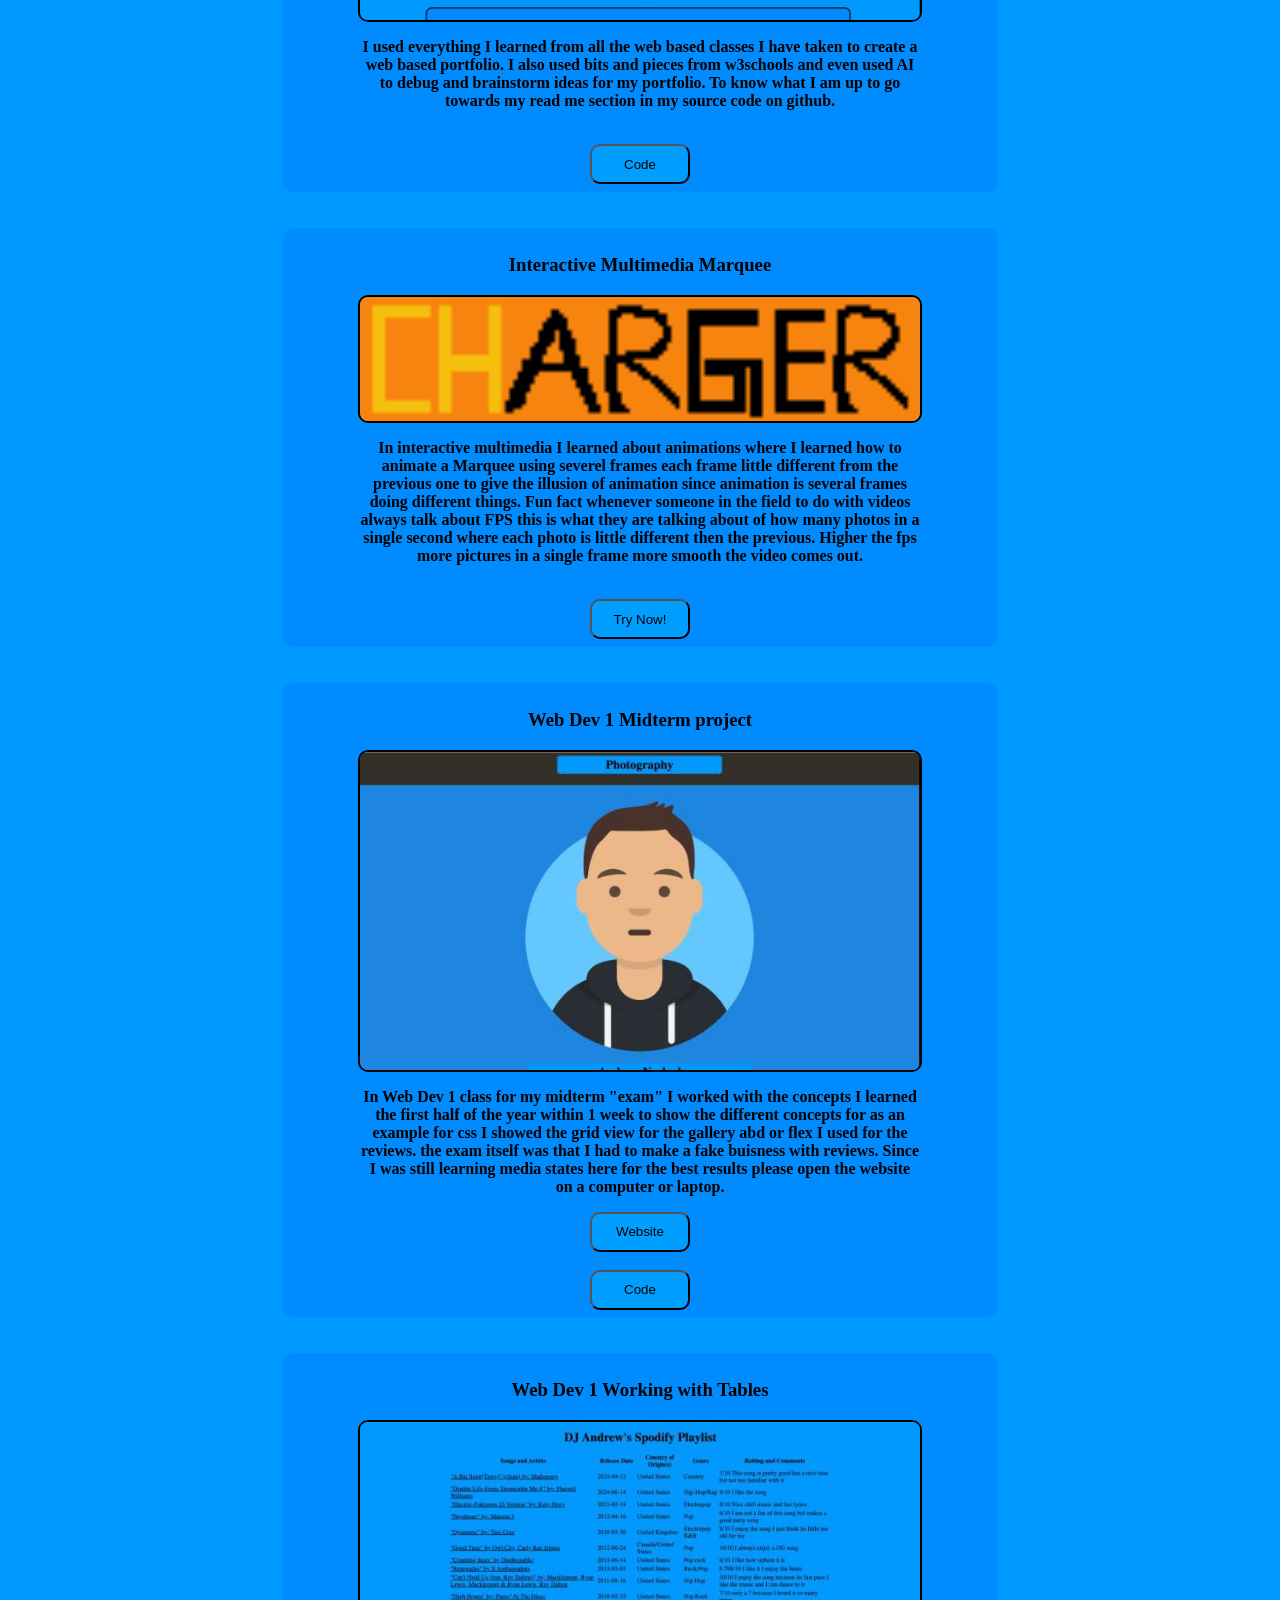
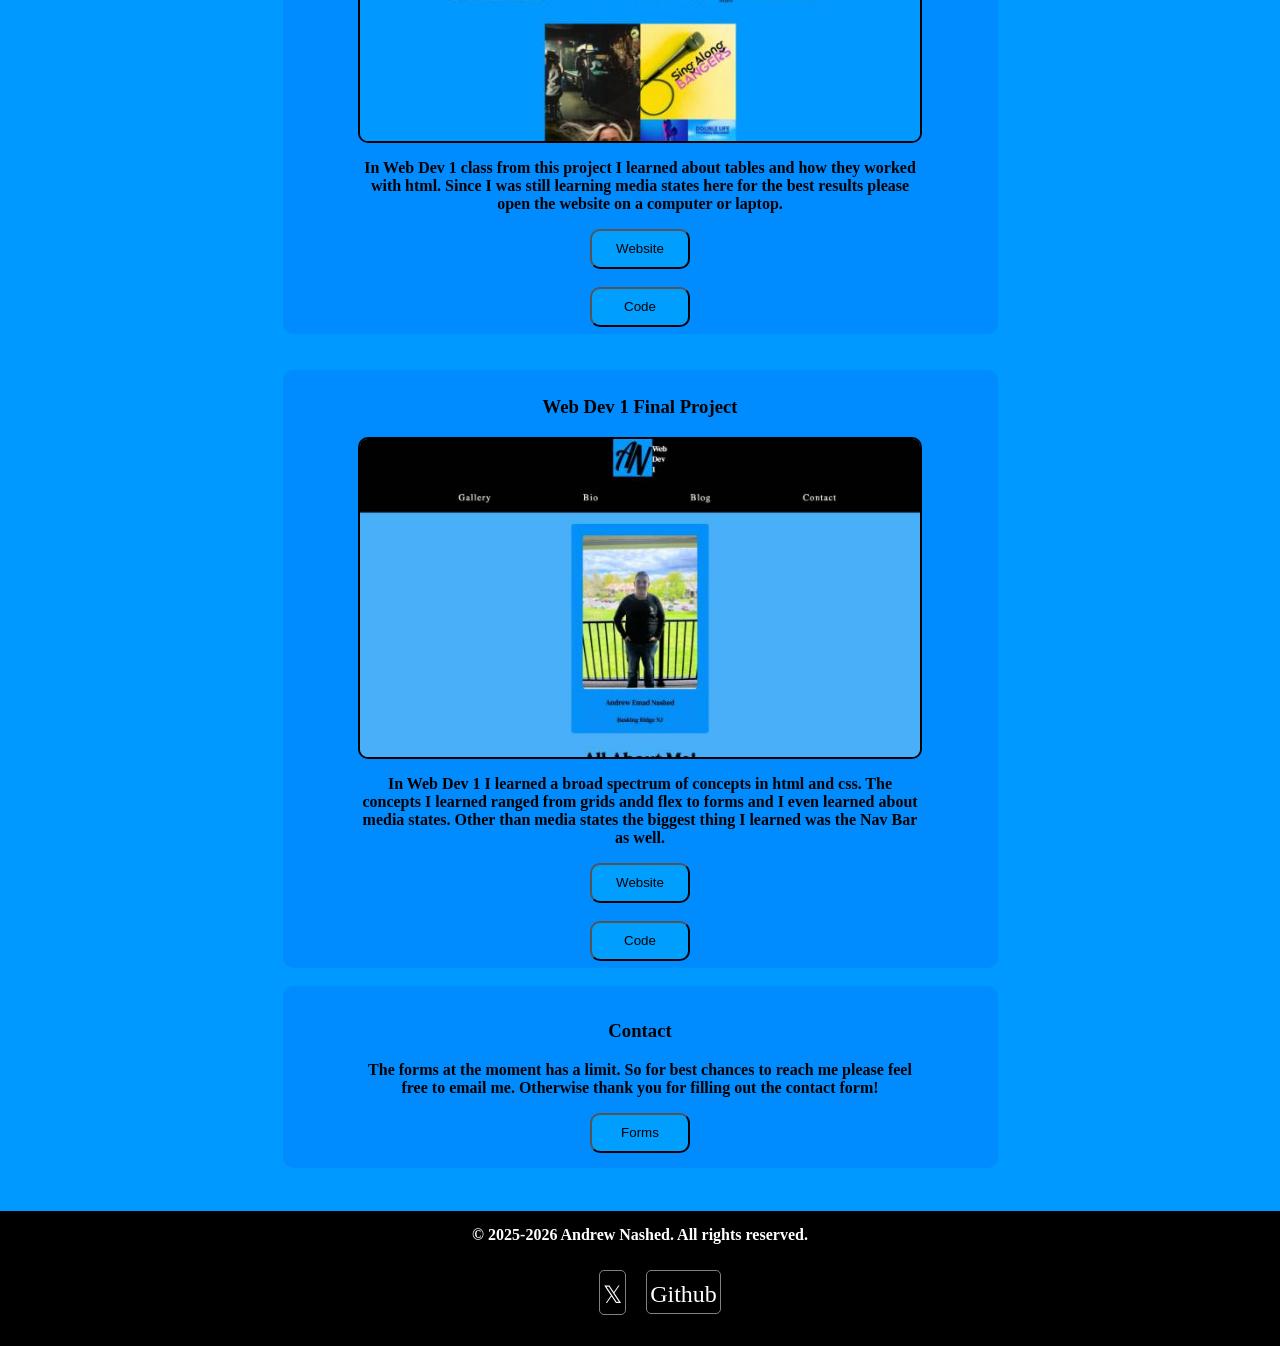
==== commit a5bb1ca6: "experience change" ====
--- a/index.html
+++ b/index.html
@@ -89,9 +89,9 @@
             
             <div class="nav-links">
             <ul>
-                <li><a href="mailto:&#65;&#110;&#100;&#114;&#101;&#119;&#64;&#97;&#110;&#100;&#114;&#101;&#119;&#110;&#97;&#115;&#104;&#101;&#100;&#46;&#111;&#114;&#103;">Email</a></li>
-                <li><a href="./pages/form.html">Submissions</a></li>
-                <li><a href="./pages/blog.html">Blog</a></li>
+                <li><a href="./pages/form.html">Contact</a></li>
+                
+                <!--<li><a href="./pages/blog.html">Blog</a></li>-->
             </ul>
         </div>
         </nav>
@@ -196,47 +196,13 @@
         <div id="contact">
         <h3>Contact</h3>
         <p>The forms at the moment has a limit. So for best chances to reach me please feel free to email me. Otherwise thank you for filling out the contact form!</p>
-        <a href="mailto:&#65;&#110;&#100;&#114;&#101;&#119;&#64;&#97;&#110;&#100;&#114;&#101;&#119;&#110;&#97;&#115;&#104;&#101;&#100;&#46;&#111;&#114;&#103;">
-            <button class="btn" id="btn">Email Me!</button>
-            </a>
+        
+        <a href="pages/form.html">
+            <button class="btn">Forms</button>
+    </a>
     </div>
     <br>
-        <div id="survey">
-        <form name="contact" method="POST" data-netlify="true" data-netlify-recaptcha="true" id="form">
-            <label><h3>Survey</h3></label>
-            <label for="name">Name (Required): </label>
-            <input id="name" type="name" name="name" placeholder="Name" class="inputs" required/>
-            <br>
-            <label for="email">Email (Required): </label>
-            <input id="email" type="email" name="email" placeholder="Email" class="inputs" autocomplete="email" required/>
-            <br>
-
-            <label for="phone">Phone Number: </label>
-            <input id="phone" type="tel" name="phone" placeholder="Number" class="inputs" autocomplete="tel-local" required/>
-            <br>
-
-            <label for="perm">Would you like a contact back? (required):</label>
-            <select name="Would you like a contact back?" id="perm" class="inputs" autocomplete="name" required>
-            <optgroup label="Please select one">
-                <option value="no">No</option>
-                <option value="yes">Yes</option>
-            </optgroup>
-
-            </select>
-
-            <br>
-
-            <label for="message">Message (Required): </label>
-            <textarea id="message" name="message" placeholder="Message" class="inputs" required></textarea>
-            <br>
-            <label for="captcha">If the page refreshes instead of a confirmation page the captcha failed and the form did not submit</label>
-            <div data-netlify-recaptcha="true"  id="captcha"></div>
-            
-            <br>
-            <button type="submit" class="btn" id="Submit">Submit!</button>
-        </form>
-    </div>
-    <br>
+
     
     </main>
     <script src="https://identity.netlify.com/v1/netlify-identity-widget.js"></script>
--- a/css/style.css
+++ b/css/style.css
@@ -46,6 +46,7 @@
     width: 715px;
     justify-self: center;
     text-align: center;
+    font-weight: bolder;
     padding: 15px 0;
 }
 
@@ -78,6 +79,11 @@
 
 #Submit {
     justify-self: center;
+}
+
+#survey form > a[href^="mailto:"] {
+    justify-self: center;
+    margin-top: 10px;
 }
 
 .btn,
